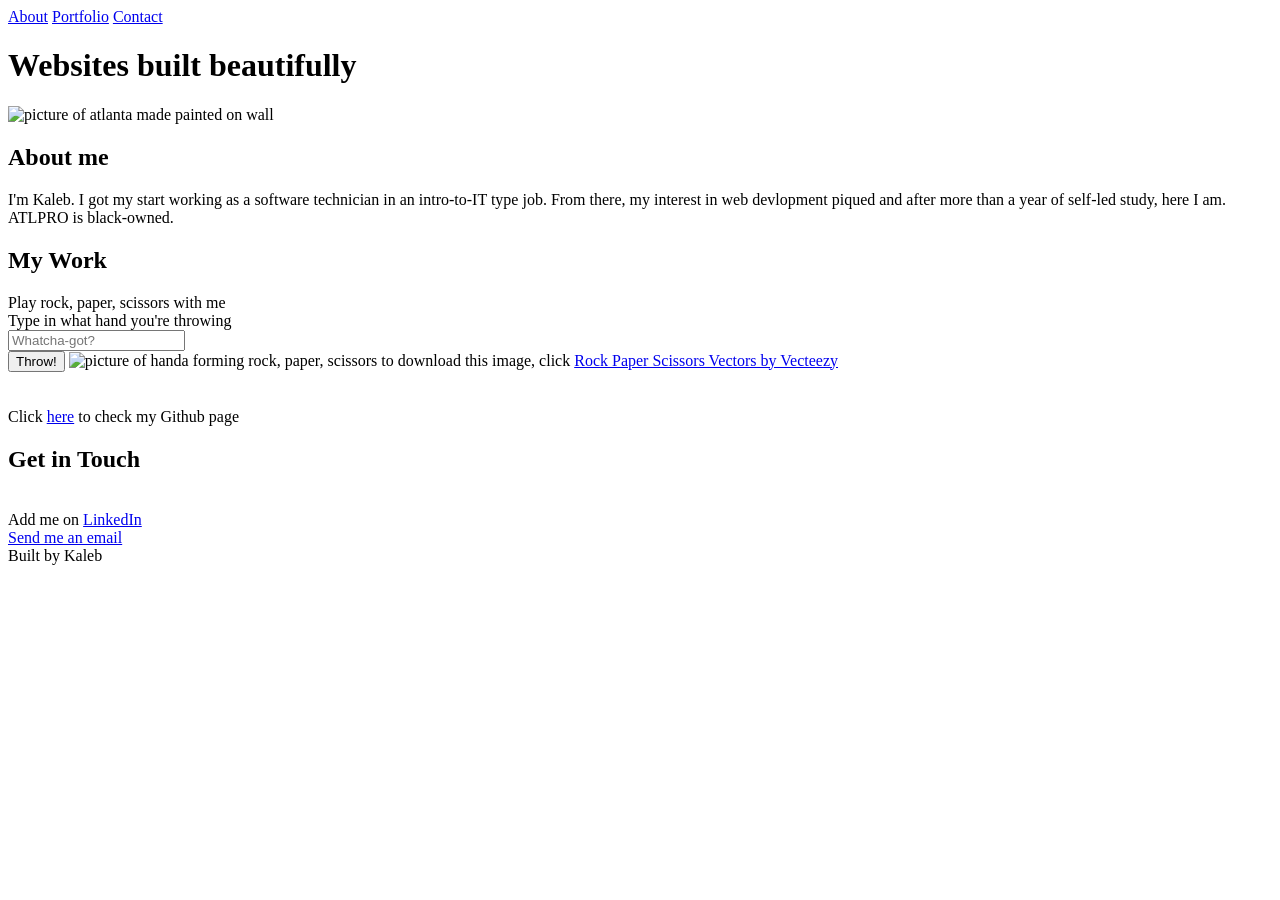
==== docs/index.html @ b35c036e "Add files via upload" ====
<!DOCTYPE html>
<html lang="en">
	<head>
  	<meta charset="utf-8">
  	<meta name="description" content="providing technology services and custom built websites">
  	<meta name="Atlanta technology professionials" content="one, two, three">
		<meta name="viewport" content="width=device-width, initial-scale=1">

		<title>ATLPRO.TECH</title>

		<!-- external CSS link -->
		<link rel="preconnect" href="https://fonts.googleapis.com">
<link rel="preconnect" href="https://fonts.gstatic.com" crossorigin>
<link href="https://fonts.googleapis.com/css2?family=Roboto:wght@100&display=swap" rel="stylesheet">
		<link rel="stylesheet" href="css/normalize.css">
		<link rel="stylesheet" href="css/style.css">
	</head>
	<body background='so-white.png'>
<header>
	<div class="top-nav">
		<a href="#about">About</a>
		<a href="#past-work">Portfolio</a>
		<a href="#contact-info">Contact</a>
	</div>
	<h1>Websites built beautifully</h1>
	<img id="atlanta-made" src="atlantamade.jpg" alt="picture of atlanta made painted on wall">
</header>
<section id='about'>
	<h2 class='titles'>About me</h2>
	I'm Kaleb. I got my start working as a software technician in an intro-to-IT type job. From there, my interest in web devlopment piqued and after more than a year of self-led study, here I am.<br> ATLPRO is black-owned.
</section>
<section id='past-work'>
	<h2 class='titles'>My Work</h2>
	<div id='examples'>
		Play rock, paper, scissors with me <br>
		Type in what hand you're throwing<br>
		<input id='userHand' type="text" placeholder='Whatcha-got?'><br>
		<button type="button" id='throw' name="button">Throw!</button>
		<img src="rps.png" id="hands" alt="picture of handa forming rock, paper, scissors">
		<span>to download this image, click <a href="https://www.vecteezy.com/free-vector/rock-paper-scissors">Rock Paper Scissors Vectors by Vecteezy</a></span>
		<h3 id='answerSpace'></h3>
	</div><br>
	<div id='linkGithub'> Click <a href='https://github.com/kalebp731'>here</a> to check my Github page</div>
</section>
<section id='contact-info'>
	<h2 class='titles' id='contactMe'> Get in Touch </h2><br>
<div id='linkedIn'> Add me on <a href='https://www.linkedin.com/in/kaleb-palmer-616334169/'>LinkedIn</a><br>
	<a id='email' href = "mailto: kaleb@atlpro.tech">Send me an email</a><br>
</section>
<footer>
	<span>Built by Kaleb</span>
</footer>
		<script type="text/javascript" src="js/main.js"></script>
	</body>
</html>
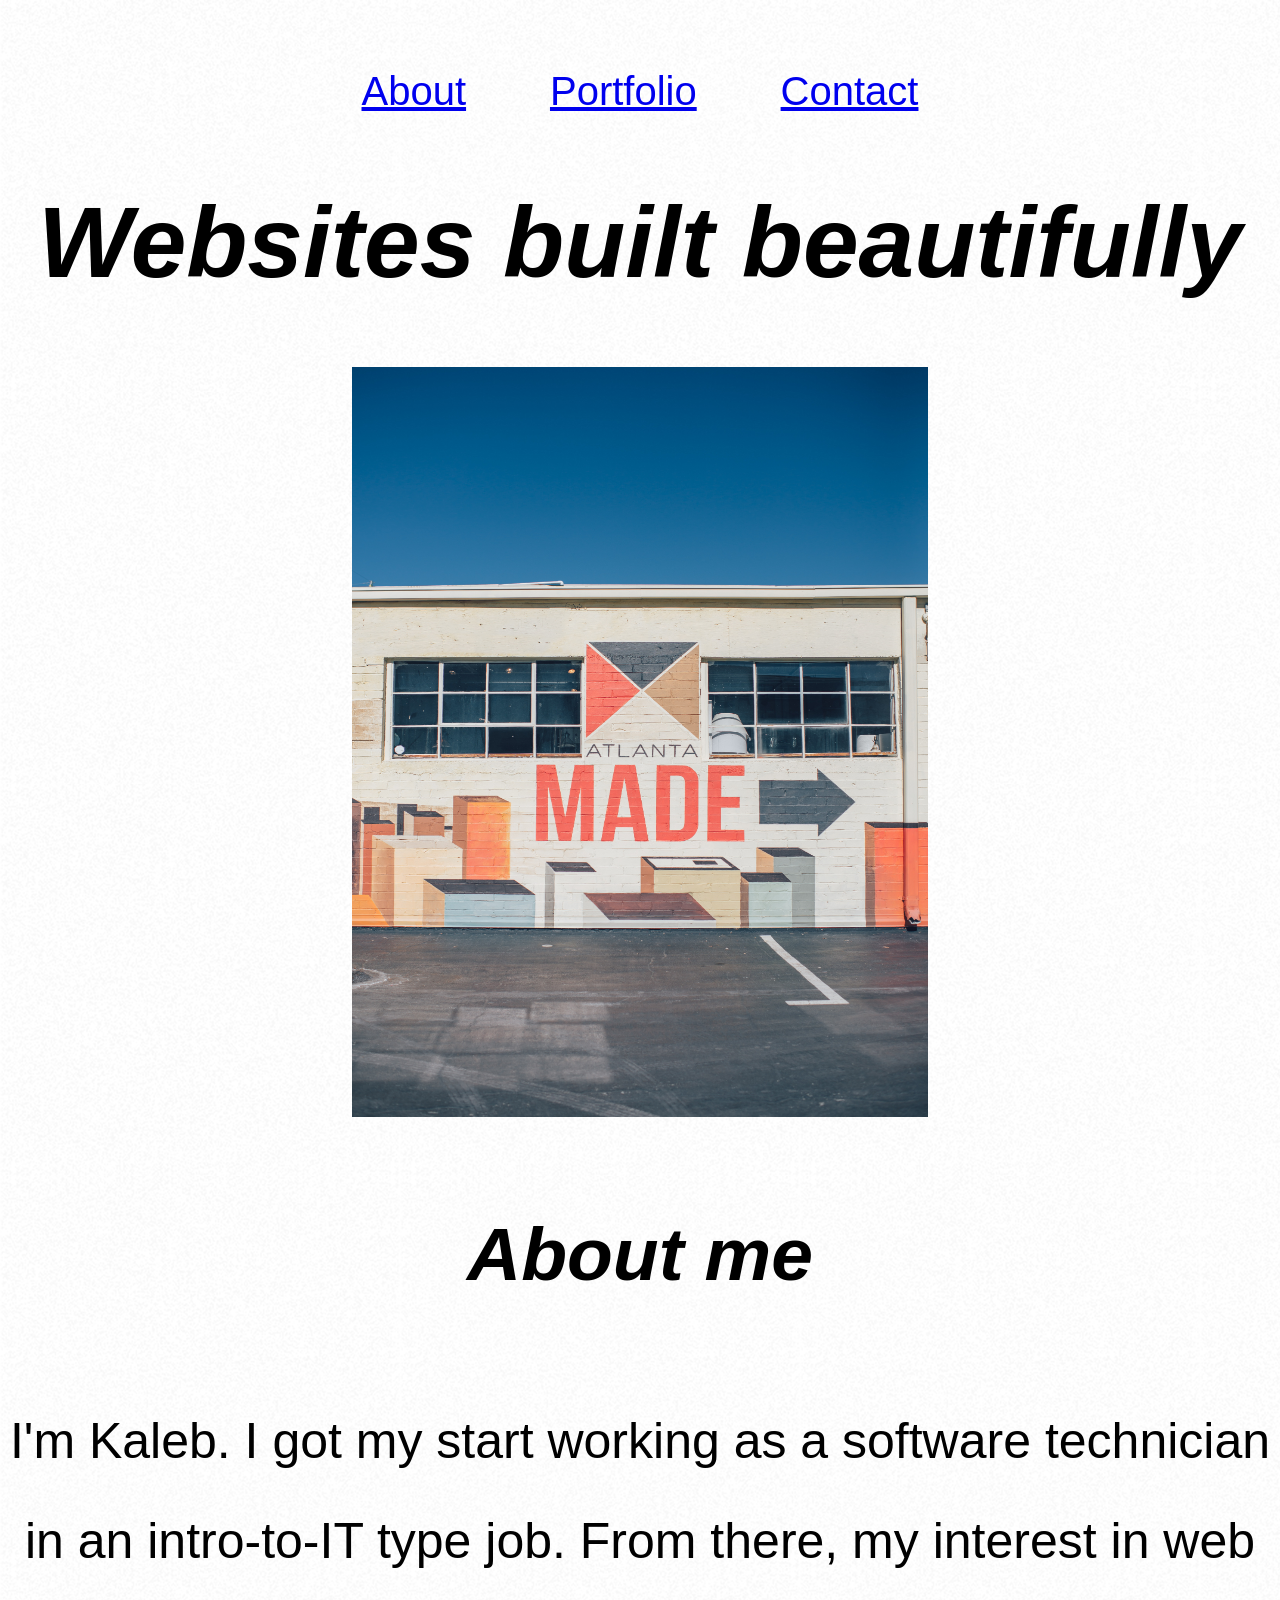
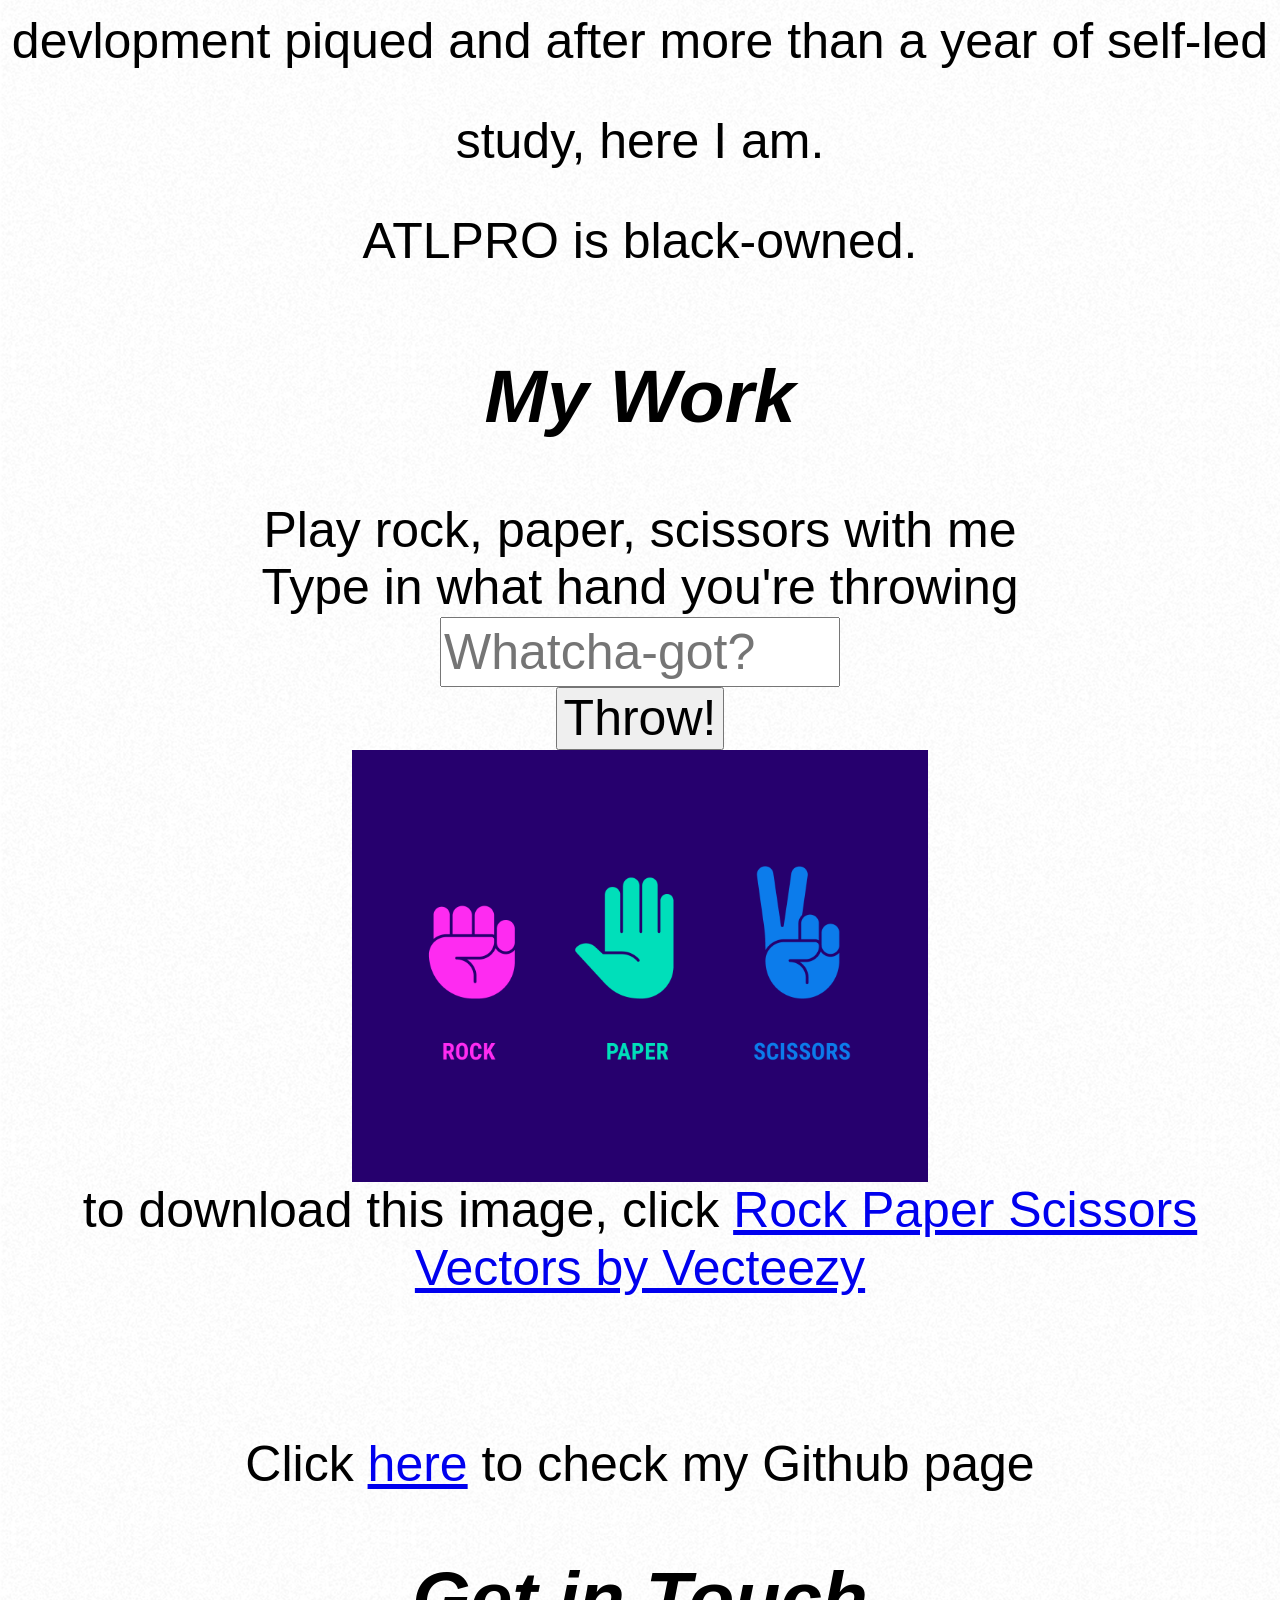
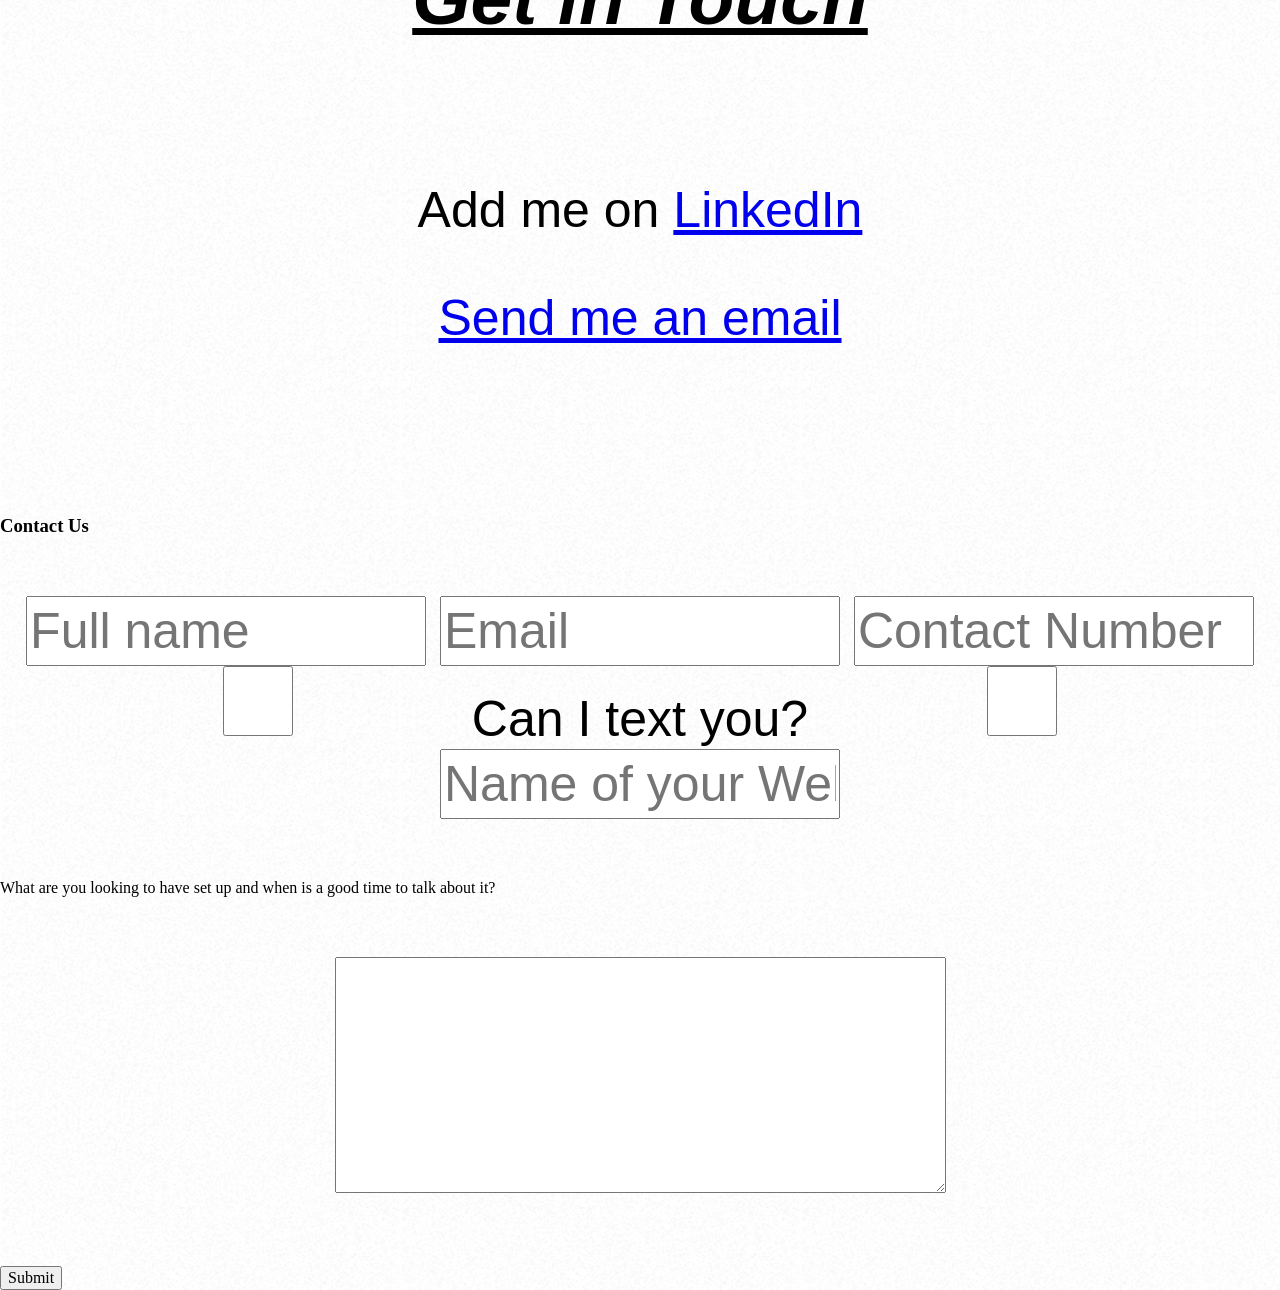
==== commit d81aeb2e: "adding contact form" ====
--- a/docs/index.html
+++ b/docs/index.html
@@ -47,8 +47,25 @@
 <div id='linkedIn'> Add me on <a href='https://www.linkedin.com/in/kaleb-palmer-616334169/'>LinkedIn</a><br>
 	<a id='email' href = "mailto: kaleb@atlpro.tech">Send me an email</a><br>
 </section>
+<form action="/">
+			 <h3>Contact Us</h3>
+			 <div class="info">
+				 <input class="fname" type="text" name="name" placeholder="Full name">
+				 <input type="text" name="name" placeholder="Email">
+				 <input type="text" name="name" placeholder="Contact Number">
+				 <input type="checkbox" name="name" value="YES">
+				 <label for="yes">Can I text you?</label>
+				 <input type="checkbox" name="name" value="NO">
+				 <input type="text" name="name" placeholder="Name of your Website">
+			 </div>
+			 <p>What are you looking to have set up and when is a good time to talk about it?</p>
+			 <div>
+				 <textarea rows="4"></textarea>
+			 </div>
+			 <button type="submit" href="/">Submit</button>
+		 </form>	
 <footer>
-	<span>Built by Kaleb</span>
+	
 </footer>
 		<script type="text/javascript" src="js/main.js"></script>
 	</body>
--- a/docs/css/style.css
+++ b/docs/css/style.css
@@ -0,0 +1,99 @@
+/* Box Model Hack */
+* {
+  box-sizing: border-box;
+}
+
+/* Clear fix hack */
+.clearfix:after {
+     content: ".";
+     display: block;
+     clear: both;
+     visibility: hidden;
+     line-height: 0;
+     height: 0;
+}
+
+.clear {
+	clear: both;
+}
+
+/******************************************
+/* BASE STYLES
+/*******************************************/
+
+body {
+background-image: image('so-white.png');
+}
+
+
+/******************************************
+/* LAYOUT
+/*******************************************/
+.top-nav{
+  display: block;
+  margin-left: auto;
+  margin-right: auto;
+}
+.top-nav > a {
+  margin:0 35px;
+  font-size: 40px;
+}
+h1{
+  font-family: 'Roboto', sans-serif;
+  font-size: 100px;
+  font-style: italic;
+  text-align: center;
+}
+#atlanta-made {
+  display: block;
+  margin-left: auto;
+  margin-right: auto;
+  width: 45%;
+  height: 750px;
+}
+.titles{
+  font-family: 'Roboto', sans-serif;
+  font-size: 75px;
+  font-style: italic;
+  text-align: center;
+}
+#about{
+  margin: 60px 0;
+  font-family: 'Roboto', sans-serif;
+  font-size: 50px;
+  text-align:center;
+  line-height: 2;
+}
+div{
+  margin: 60px 0;
+  font-family: 'Roboto', sans-serif;
+  font-size: 50px;
+  text-align:center;
+}
+#hands{
+  display: block;
+  margin-left: auto;
+  margin-right: auto;
+  width: 45%;
+  height: inherit;
+}
+input{
+  height: 70px;
+  width: 400px;
+}
+#contactMe{
+  text-decoration: underline;
+}
+#LinkedIn{
+  display: block;
+  margin-top:50px;
+  margin-bottom:50px;
+}
+#email{
+  display: block;
+  margin-top:50px;
+  margin-bottom:50px;
+}
+/******************************************
+/* ADDITIONAL STYLES
+/*******************************************/
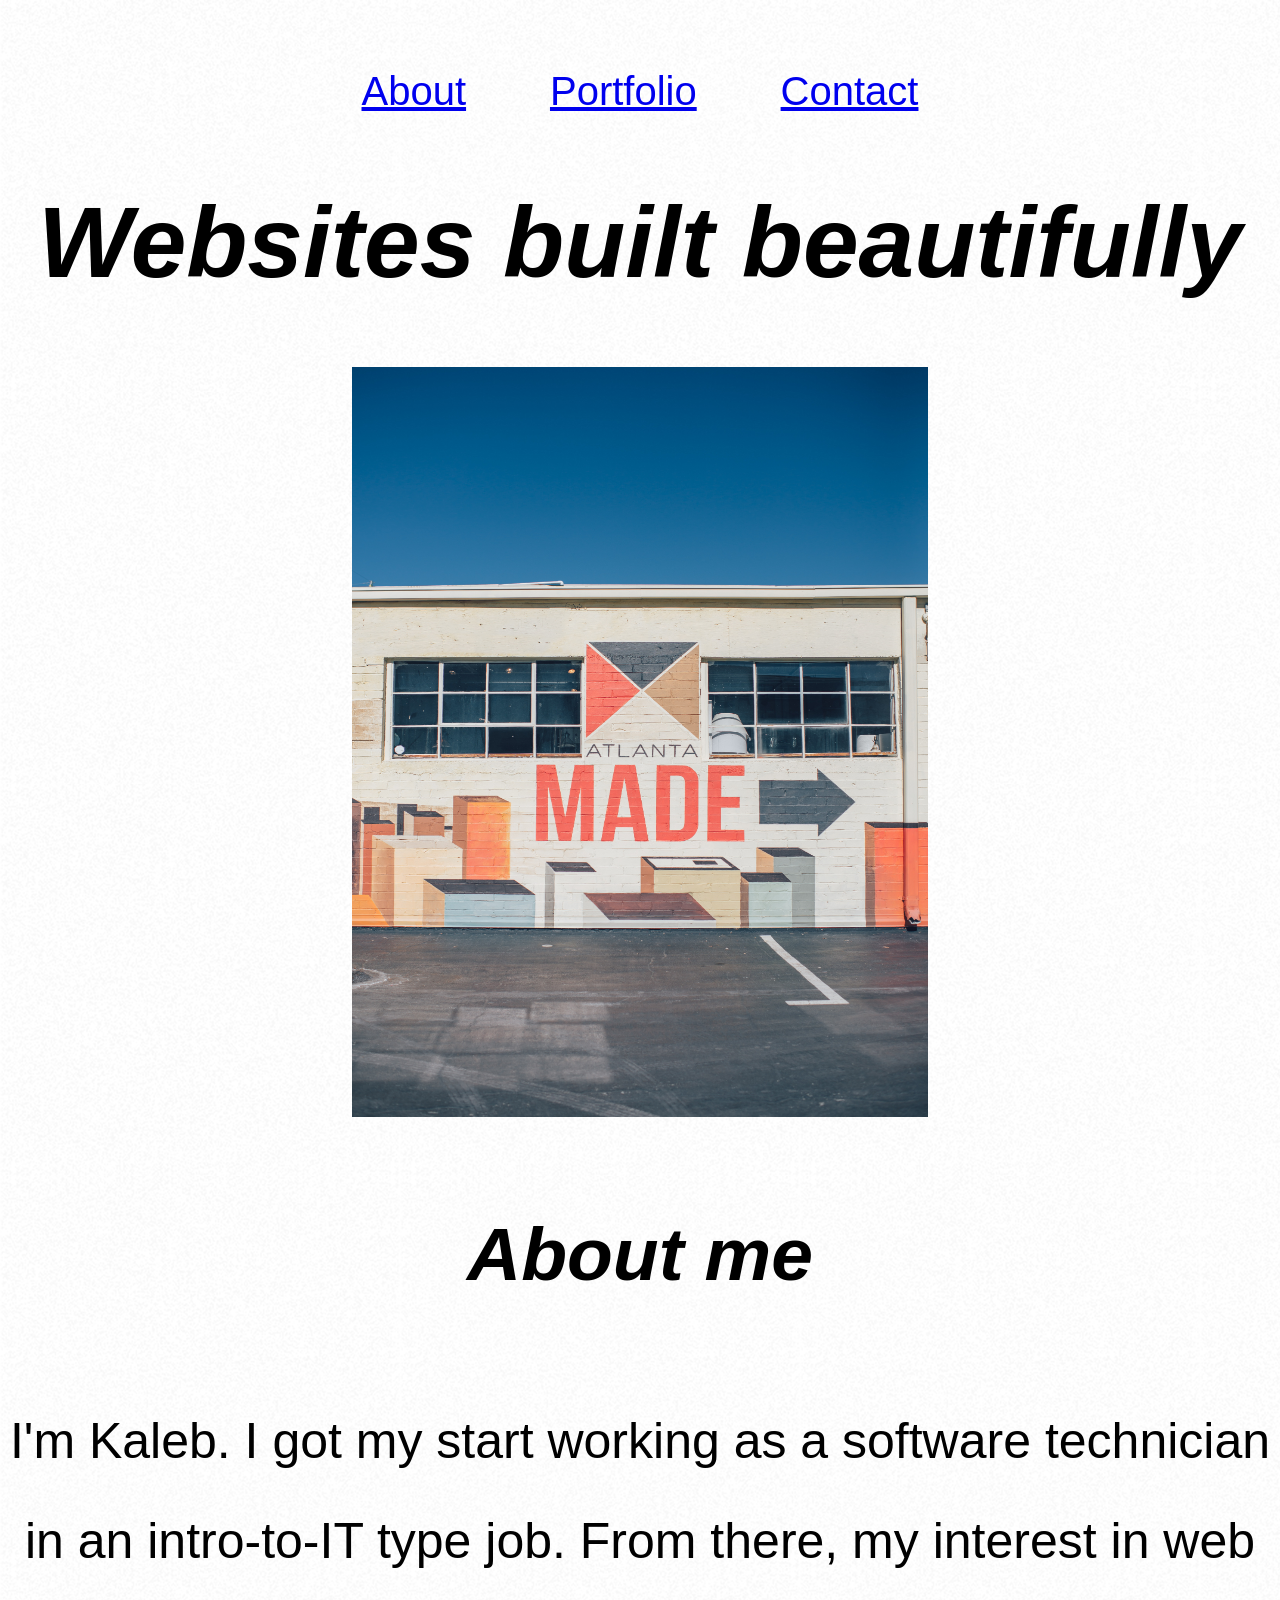
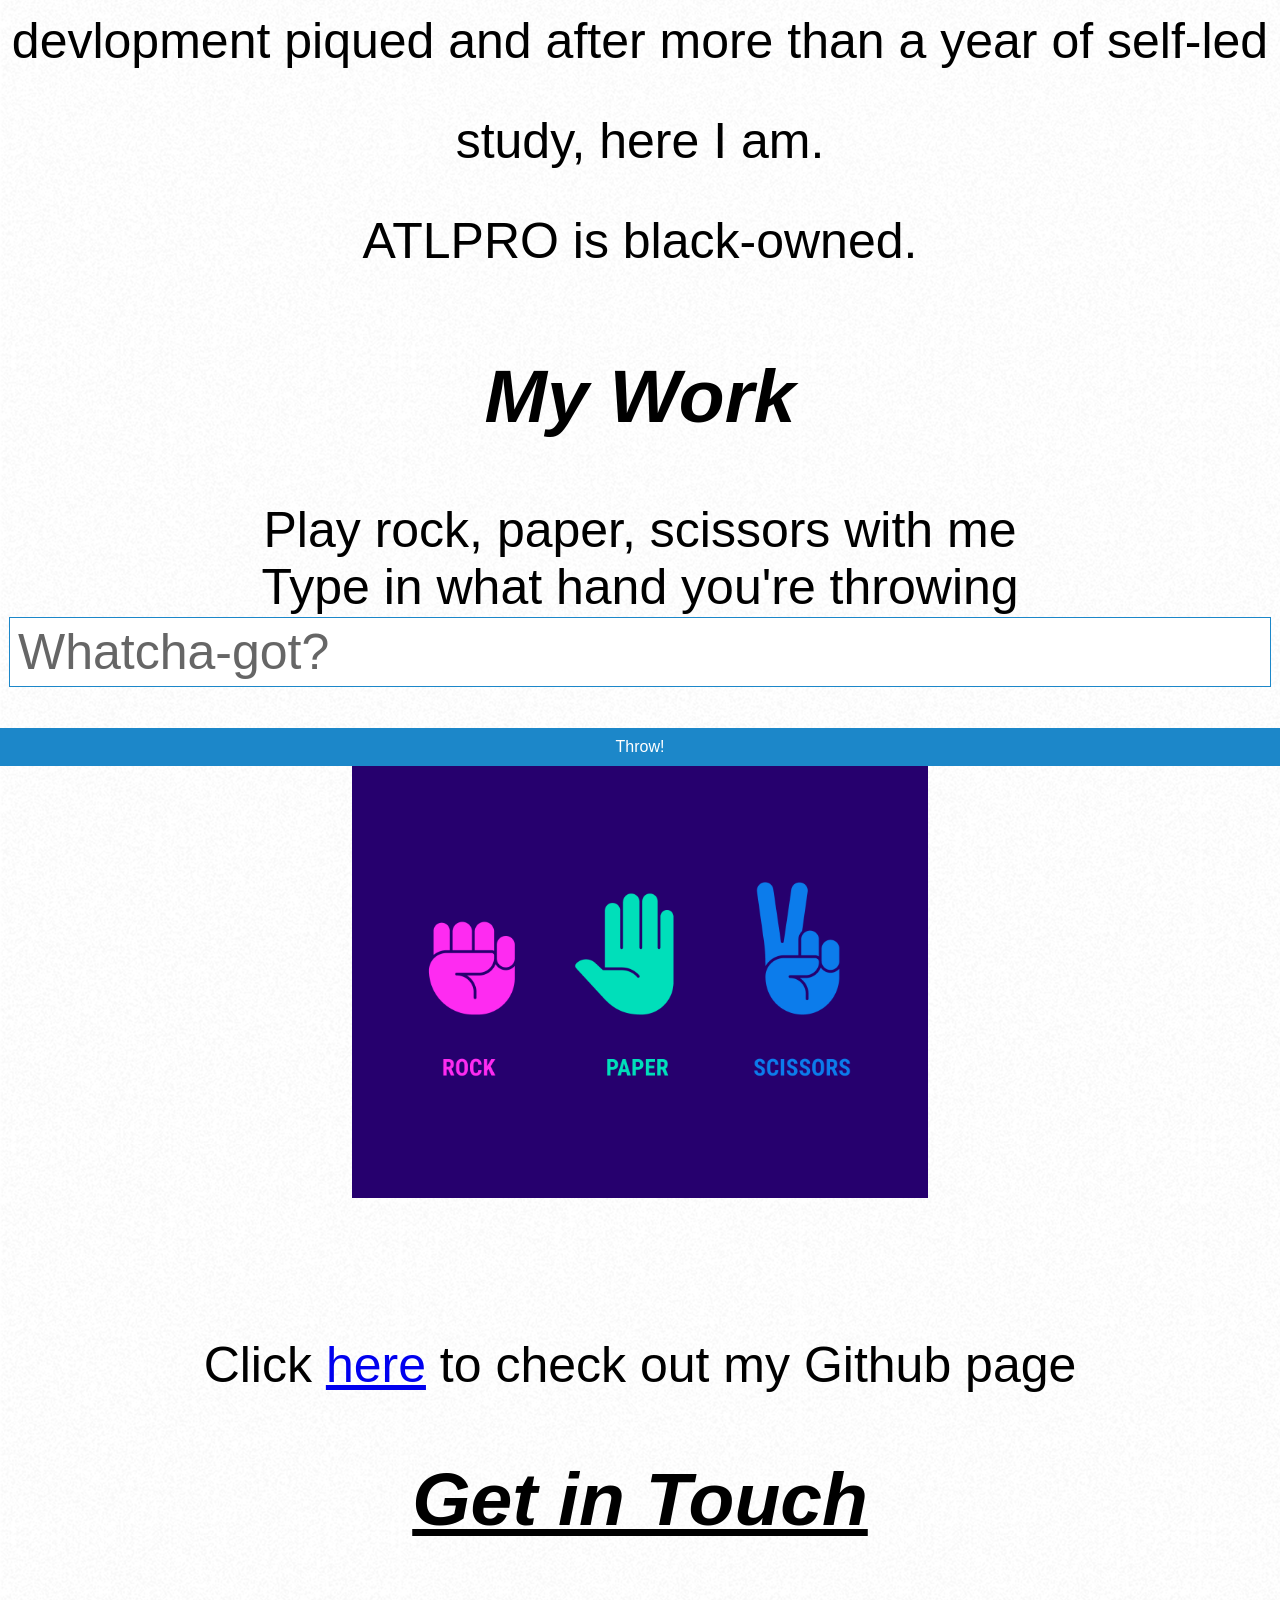
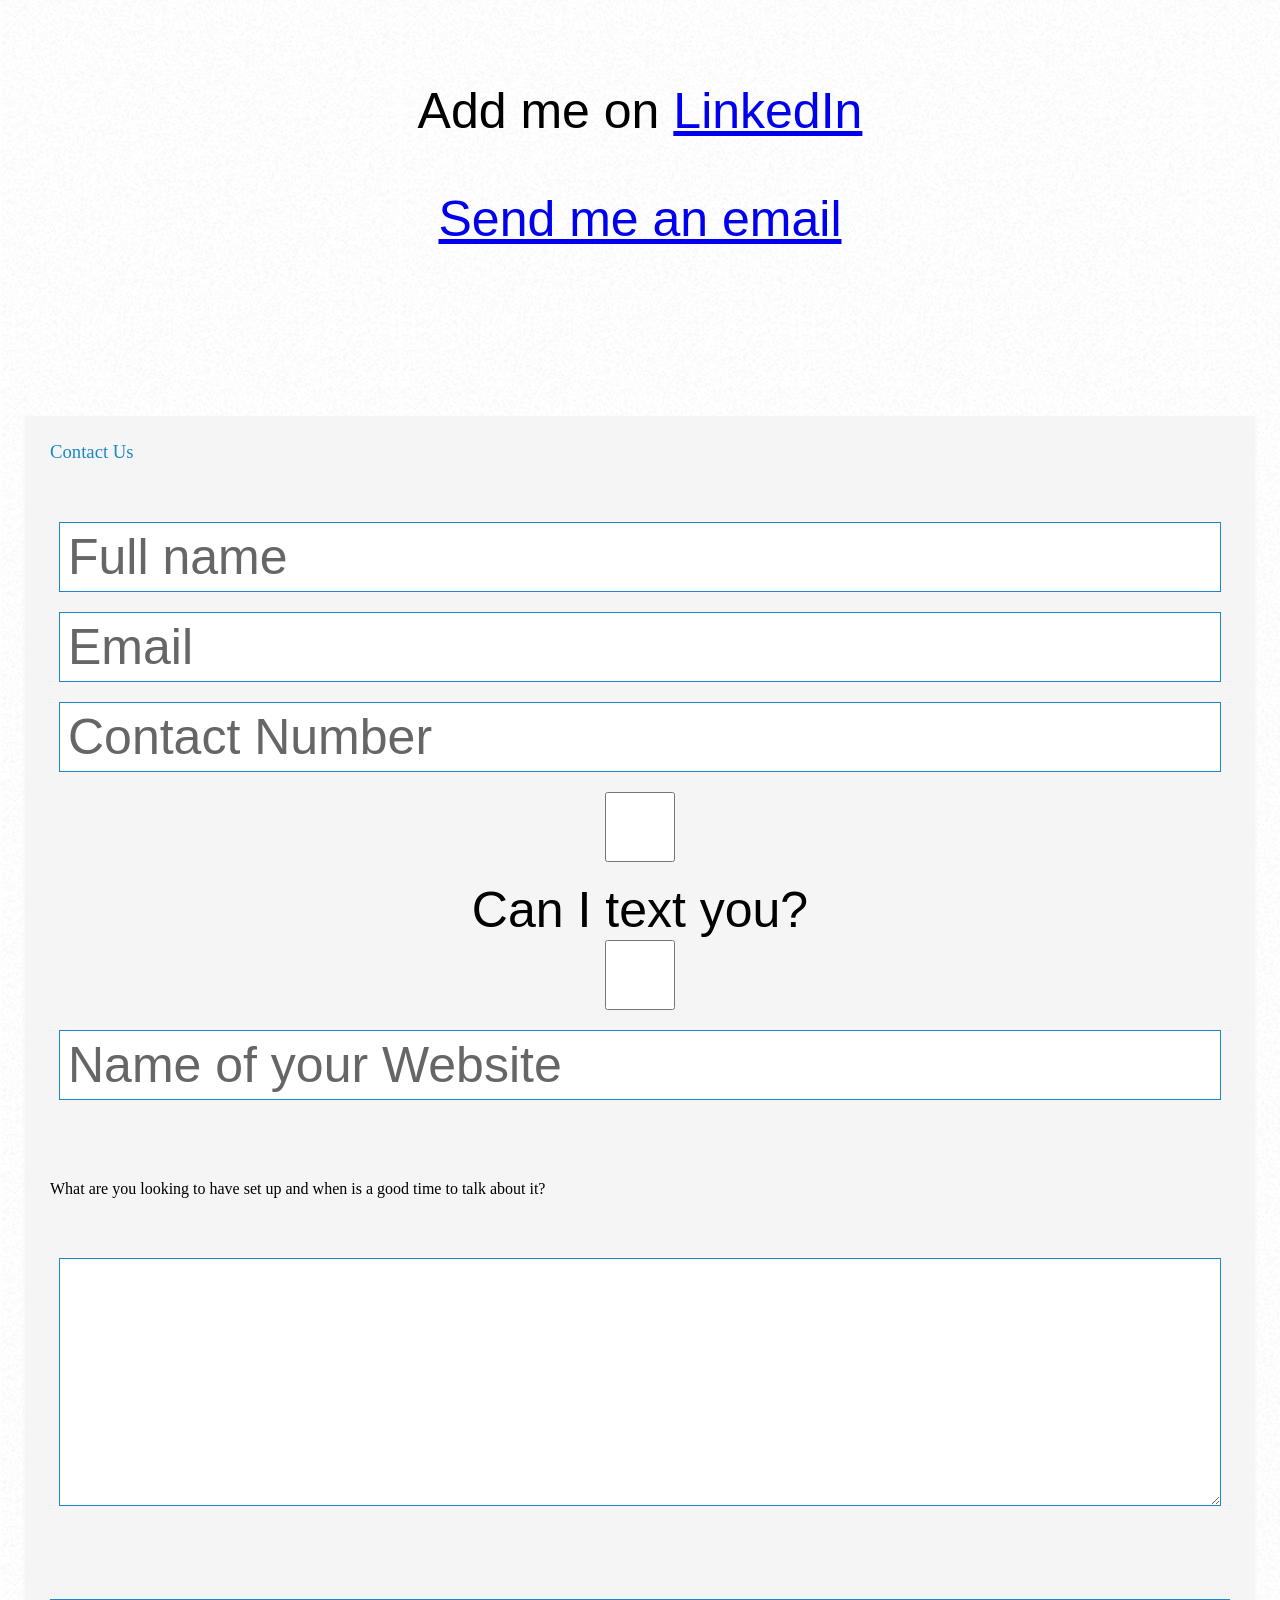
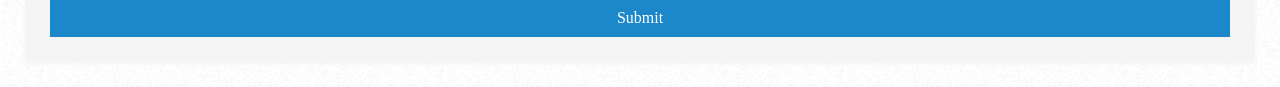
==== commit 6146998e: "Update index.html" ====
--- a/docs/index.html
+++ b/docs/index.html
@@ -37,10 +37,9 @@
 		<input id='userHand' type="text" placeholder='Whatcha-got?'><br>
 		<button type="button" id='throw' name="button">Throw!</button>
 		<img src="rps.png" id="hands" alt="picture of handa forming rock, paper, scissors">
-		<span>to download this image, click <a href="https://www.vecteezy.com/free-vector/rock-paper-scissors">Rock Paper Scissors Vectors by Vecteezy</a></span>
 		<h3 id='answerSpace'></h3>
 	</div><br>
-	<div id='linkGithub'> Click <a href='https://github.com/kalebp731'>here</a> to check my Github page</div>
+	<div id='linkGithub'> Click <a href='https://github.com/kalebp731'>here</a> to check out my Github page</div>
 </section>
 <section id='contact-info'>
 	<h2 class='titles' id='contactMe'> Get in Touch </h2><br>
@@ -62,7 +61,7 @@
 			 <div>
 				 <textarea rows="4"></textarea>
 			 </div>
-			 <button type="submit" href="/">Submit</button>
+			 <button type="submit" id="submitButton" href="/">Submit</button>
 		 </form>	
 <footer>
 	
--- a/docs/css/style.css
+++ b/docs/css/style.css
@@ -94,6 +94,54 @@
   margin-top:50px;
   margin-bottom:50px;
 }
+h3 {
+      margin: 0 0 20px;
+      font-weight: 400;
+      color: #1c87c9;
+      }
+      p {
+      margin: 0 0 5px;
+      }
+      .main-block {
+      display: flex;
+      flex-direction: column;
+      justify-content: center;
+      align-items: center;
+      min-height: 100vh;
+      background: #1c87c9;
+      }
+      form {
+      padding: 25px;
+      margin: 25px;
+      box-shadow: 0 2px 5px #f5f5f5;
+      background: #f5f5f5;
+      }
+      input, textarea {
+      width: calc(100% - 18px);
+      padding: 8px;
+      margin-bottom: 20px;
+      border: 1px solid #1c87c9;
+      outline: none;
+      }
+      input::placeholder {
+      color: #666;
+      }
+      button {
+      width: 100%;
+      padding: 10px;
+      border: none;
+      background: #1c87c9;
+      font-size: 16px;
+      font-weight: 400;
+      color: #fff;
+      }
+      button:hover {
+      background: #2371a0;
+      }
+      @media (min-width: 568px) {
+      .main-block {
+      flex-direction: row;
+      }
 /******************************************
 /* ADDITIONAL STYLES
 /*******************************************/
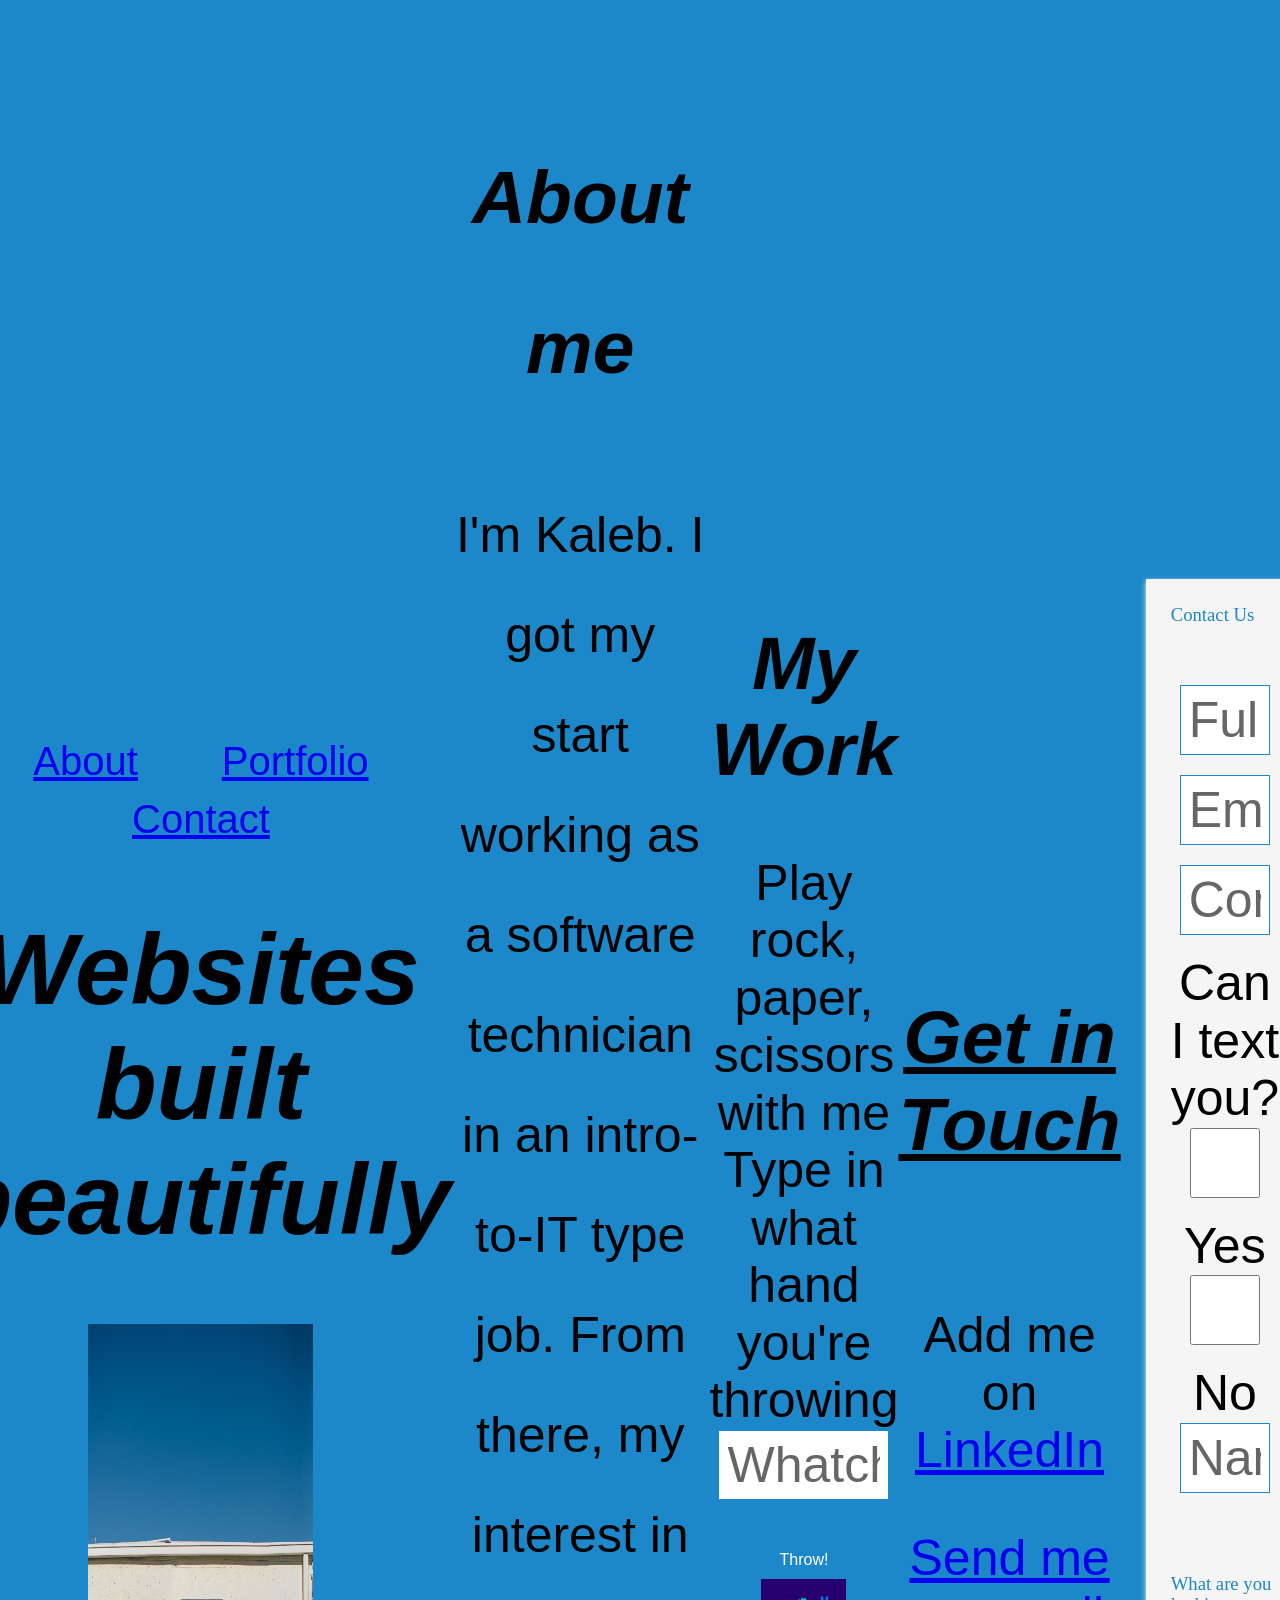
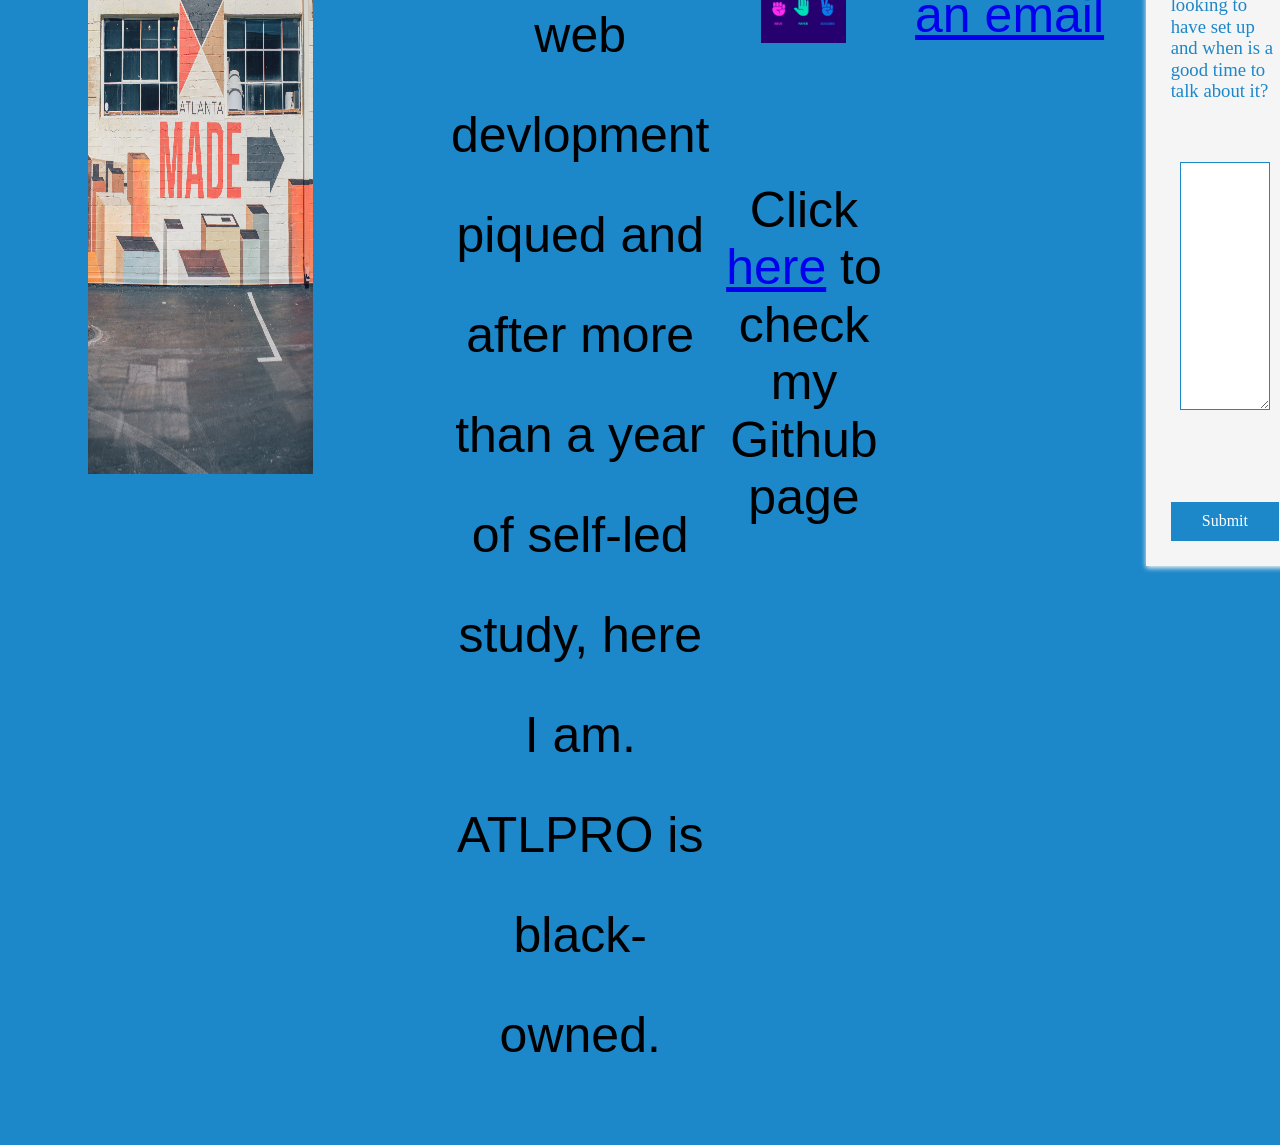
==== commit dbb8d727: "Update index.html" ====
--- a/docs/index.html
+++ b/docs/index.html
@@ -15,7 +15,7 @@
 		<link rel="stylesheet" href="css/normalize.css">
 		<link rel="stylesheet" href="css/style.css">
 	</head>
-	<body background='so-white.png'>
+	<body class='main-block' background='so-white.png'>
 <header>
 	<div class="top-nav">
 		<a href="#about">About</a>
@@ -34,12 +34,13 @@
 	<div id='examples'>
 		Play rock, paper, scissors with me <br>
 		Type in what hand you're throwing<br>
-		<input id='userHand' type="text" placeholder='Whatcha-got?'><br>
+		<input id='userHand' type="text" placeholder='Whatcha got?'><br>
 		<button type="button" id='throw' name="button">Throw!</button>
-		<img src="rps.png" id="hands" alt="picture of handa forming rock, paper, scissors">
+		<img src="rps.png" id="hands" alt="picture of hands forming rock, paper, scissors">
+		
 		<h3 id='answerSpace'></h3>
 	</div><br>
-	<div id='linkGithub'> Click <a href='https://github.com/kalebp731'>here</a> to check out my Github page</div>
+	<div id='linkGithub'> Click <a href='https://github.com/kalebp731'>here</a> to check my Github page</div>
 </section>
 <section id='contact-info'>
 	<h2 class='titles' id='contactMe'> Get in Touch </h2><br>
@@ -52,20 +53,20 @@
 				 <input class="fname" type="text" name="name" placeholder="Full name">
 				 <input type="text" name="name" placeholder="Email">
 				 <input type="text" name="name" placeholder="Contact Number">
-				 <input type="checkbox" name="name" value="YES">
-				 <label for="yes">Can I text you?</label>
-				 <input type="checkbox" name="name" value="NO">
+				 <label for="yes" >Can I text you?</label>
+				 <input type="checkbox" name="name" value="YES">Yes
+				 <input type="checkbox" name="name"  value="NO">No
 				 <input type="text" name="name" placeholder="Name of your Website">
 			 </div>
-			 <p>What are you looking to have set up and when is a good time to talk about it?</p>
+			 <h3 id='describe'>What are you looking to have set up and when is a good time to talk about it?</h3>
 			 <div>
 				 <textarea rows="4"></textarea>
 			 </div>
-			 <button type="submit" id="submitButton" href="/">Submit</button>
-		 </form>	
+			 <button id='submitButton' type="submit" href="/">Submit</button>
+		 </form>
 <footer>
-	
 </footer>
 		<script type="text/javascript" src="js/main.js"></script>
+
 	</body>
 </html>
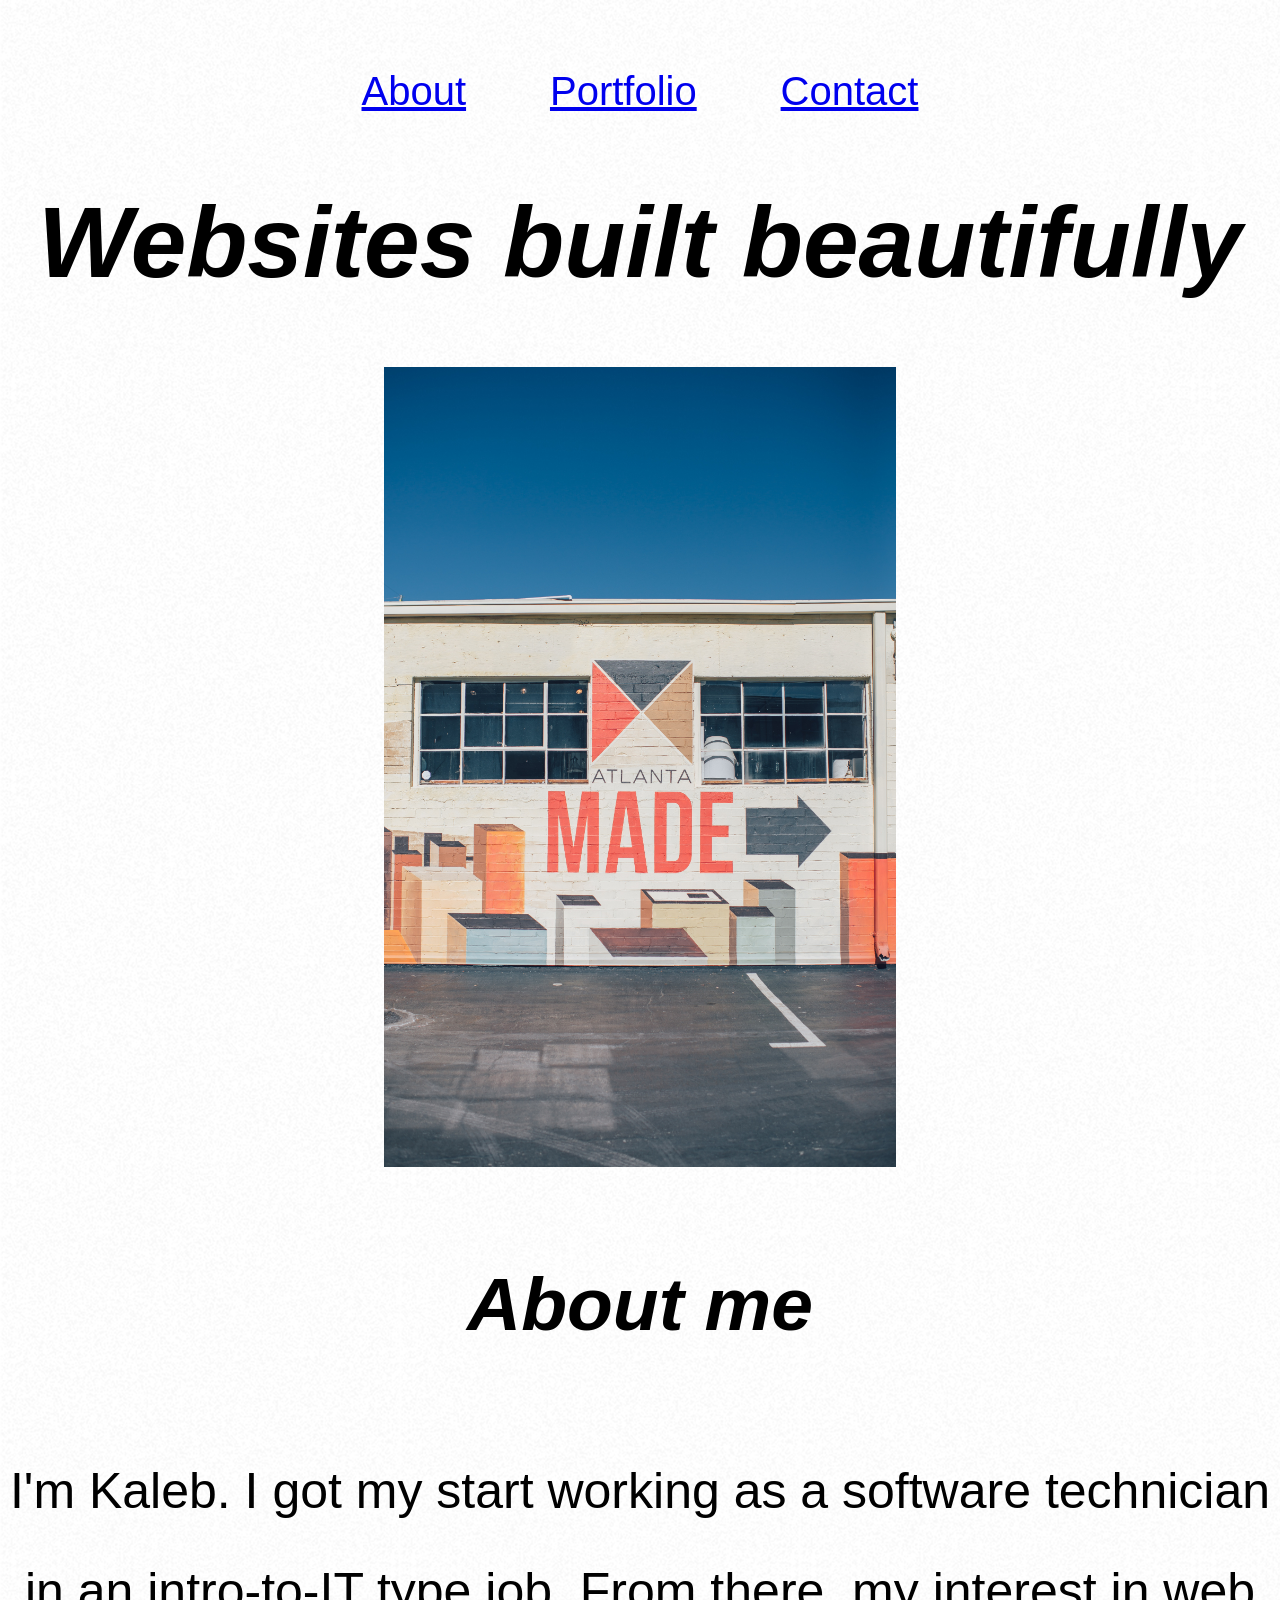
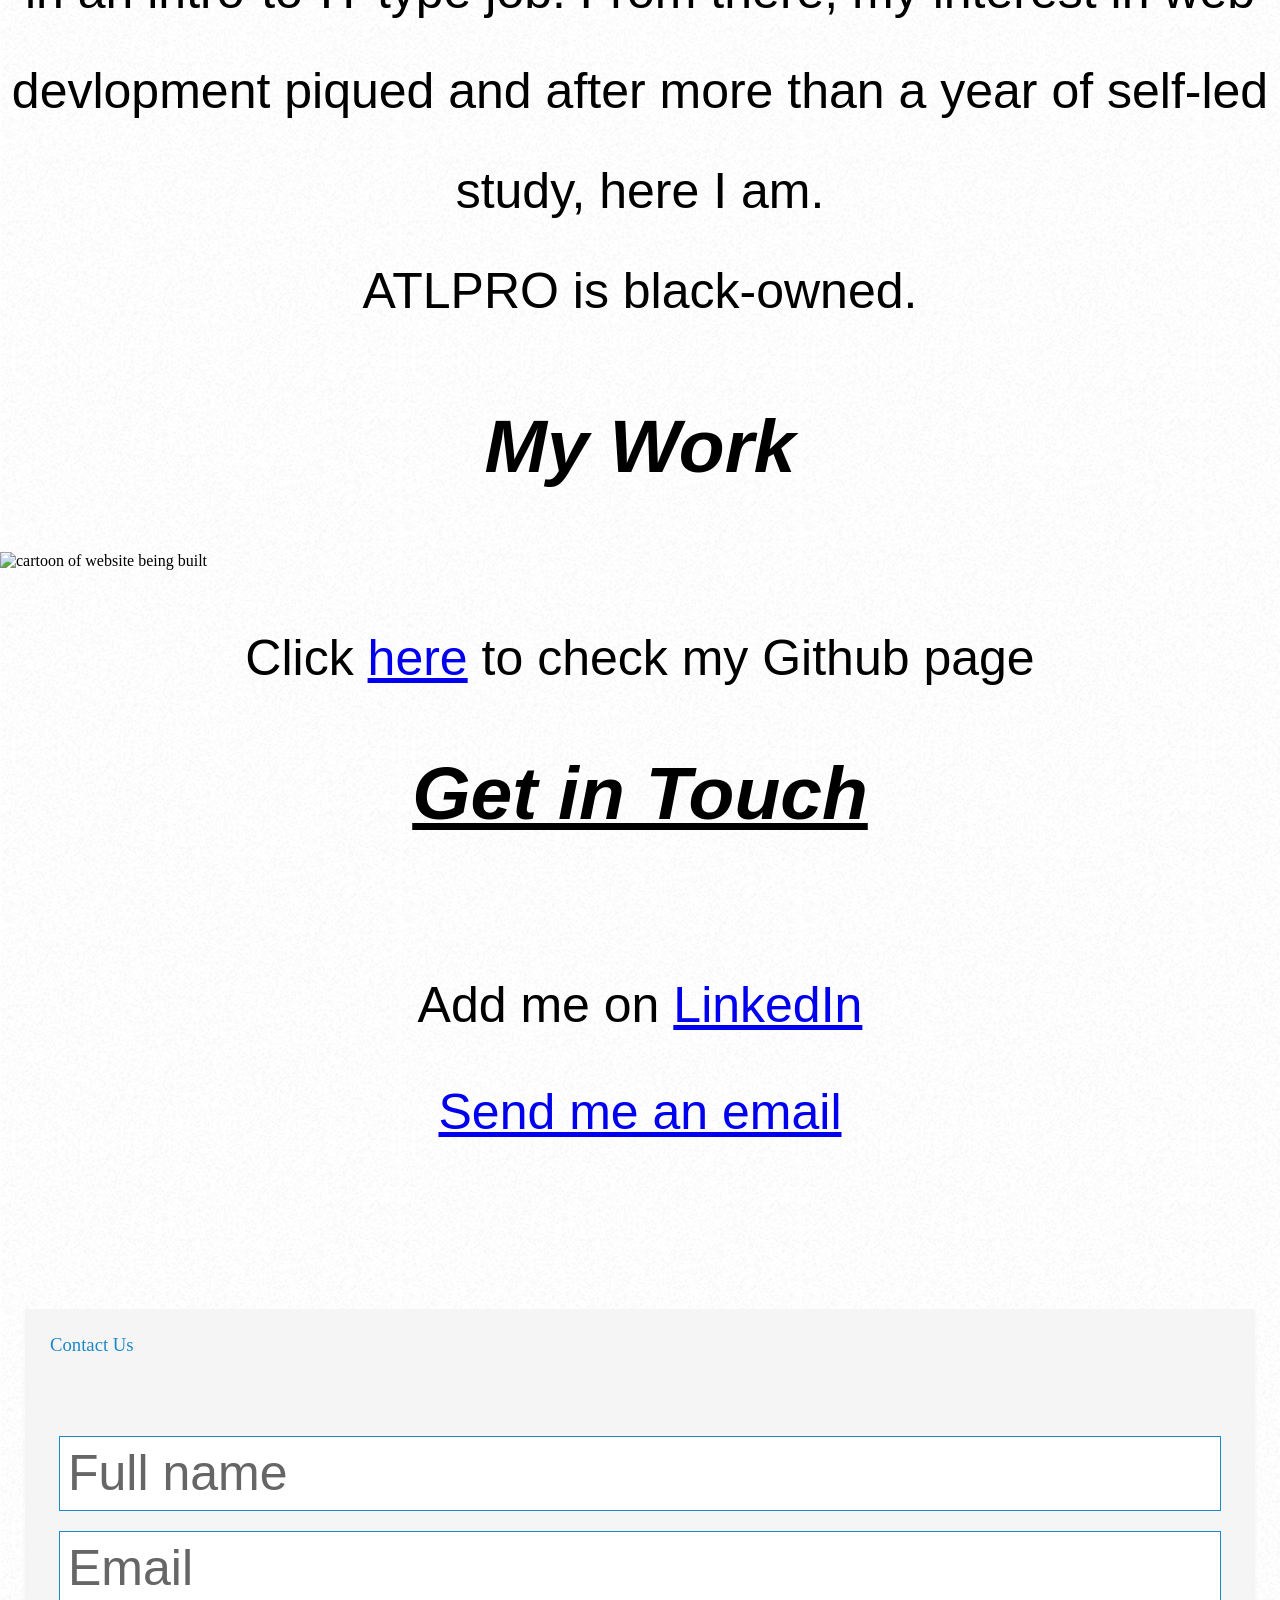
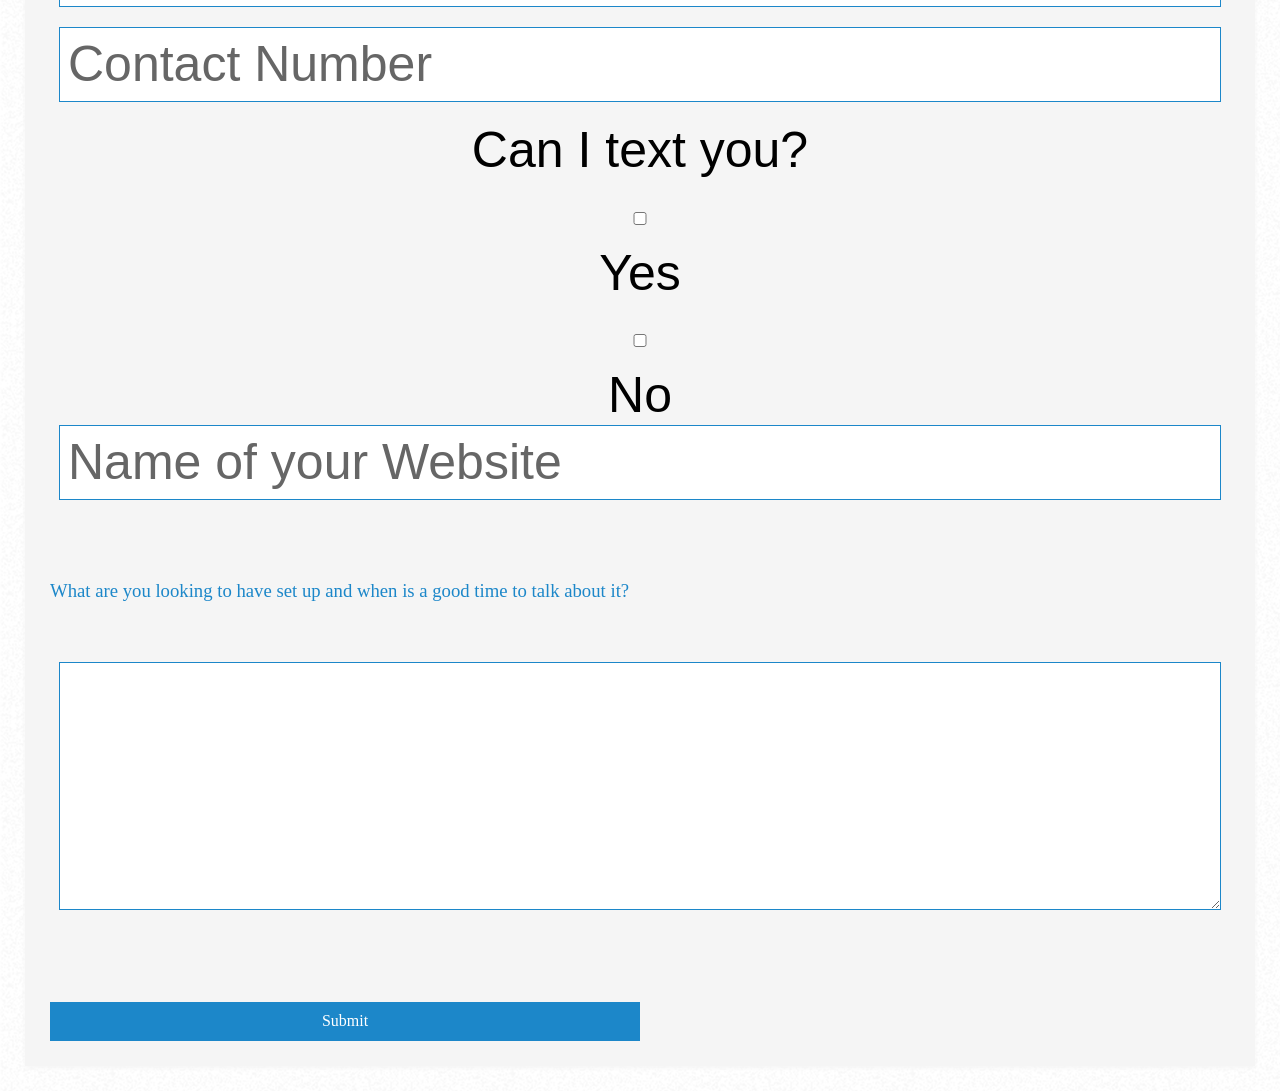
==== commit 36275022: "Update index.html adding work image" ====
--- a/docs/index.html
+++ b/docs/index.html
@@ -31,14 +31,7 @@
 </section>
 <section id='past-work'>
 	<h2 class='titles'>My Work</h2>
-	<div id='examples'>
-		Play rock, paper, scissors with me <br>
-		Type in what hand you're throwing<br>
-		<input id='userHand' type="text" placeholder='Whatcha got?'><br>
-		<button type="button" id='throw' name="button">Throw!</button>
-		<img src="rps.png" id="hands" alt="picture of hands forming rock, paper, scissors">
-		
-		<h3 id='answerSpace'></h3>
+	<img class='images'id='construction' src="website-construction.png" alt="cartoon of website being built">
 	</div><br>
 	<div id='linkGithub'> Click <a href='https://github.com/kalebp731'>here</a> to check my Github page</div>
 </section>
@@ -52,10 +45,10 @@
 			 <div class="info">
 				 <input class="fname" type="text" name="name" placeholder="Full name">
 				 <input type="text" name="name" placeholder="Email">
-				 <input type="text" name="name" placeholder="Contact Number">
-				 <label for="yes" >Can I text you?</label>
-				 <input type="checkbox" name="name" value="YES">Yes
-				 <input type="checkbox" name="name"  value="NO">No
+				 <input type="text" name="name" placeholder="Contact Number"><br>
+				 <label class='box' for="yes" >Can I text you?</label><br>
+				<input class='box' type="checkbox" name="name" value="YES">Yes
+				 <input class='box' type="checkbox" name="name"  value="NO">No
 				 <input type="text" name="name" placeholder="Name of your Website">
 			 </div>
 			 <h3 id='describe'>What are you looking to have set up and when is a good time to talk about it?</h3>
@@ -70,3 +63,9 @@
 
 	</body>
 </html>
+<footer>
+</footer>
+		<script type="text/javascript" src="js/main.js"></script>
+
+	</body>
+</html>
--- a/docs/css/style.css
+++ b/docs/css/style.css
@@ -48,8 +48,8 @@
   display: block;
   margin-left: auto;
   margin-right: auto;
-  width: 45%;
-  height: 750px;
+  width: 40%;
+  height: 800px;
 }
 .titles{
   font-family: 'Roboto', sans-serif;
@@ -77,7 +77,7 @@
   width: 45%;
   height: inherit;
 }
-input{
+#userHand{
   height: 70px;
   width: 400px;
 }
@@ -102,19 +102,15 @@
       p {
       margin: 0 0 5px;
       }
-      .main-block {
-      display: flex;
-      flex-direction: column;
-      justify-content: center;
-      align-items: center;
-      min-height: 100vh;
-      background: #1c87c9;
-      }
+
       form {
       padding: 25px;
       margin: 25px;
       box-shadow: 0 2px 5px #f5f5f5;
       background: #f5f5f5;
+      }
+      .info{
+        float: left;
       }
       input, textarea {
       width: calc(100% - 18px);
@@ -126,8 +122,8 @@
       input::placeholder {
       color: #666;
       }
-      button {
-      width: 100%;
+      #submitButton {
+      width: 50%;
       padding: 10px;
       border: none;
       background: #1c87c9;
@@ -138,10 +134,15 @@
       button:hover {
       background: #2371a0;
       }
-      @media (min-width: 568px) {
+       @media (min-width: 30em) {
       .main-block {
       flex-direction: row;
       }
+      input, h1 {
+        flex-wrap: nowrap;
+      }
+    }
+
 /******************************************
 /* ADDITIONAL STYLES
 /*******************************************/
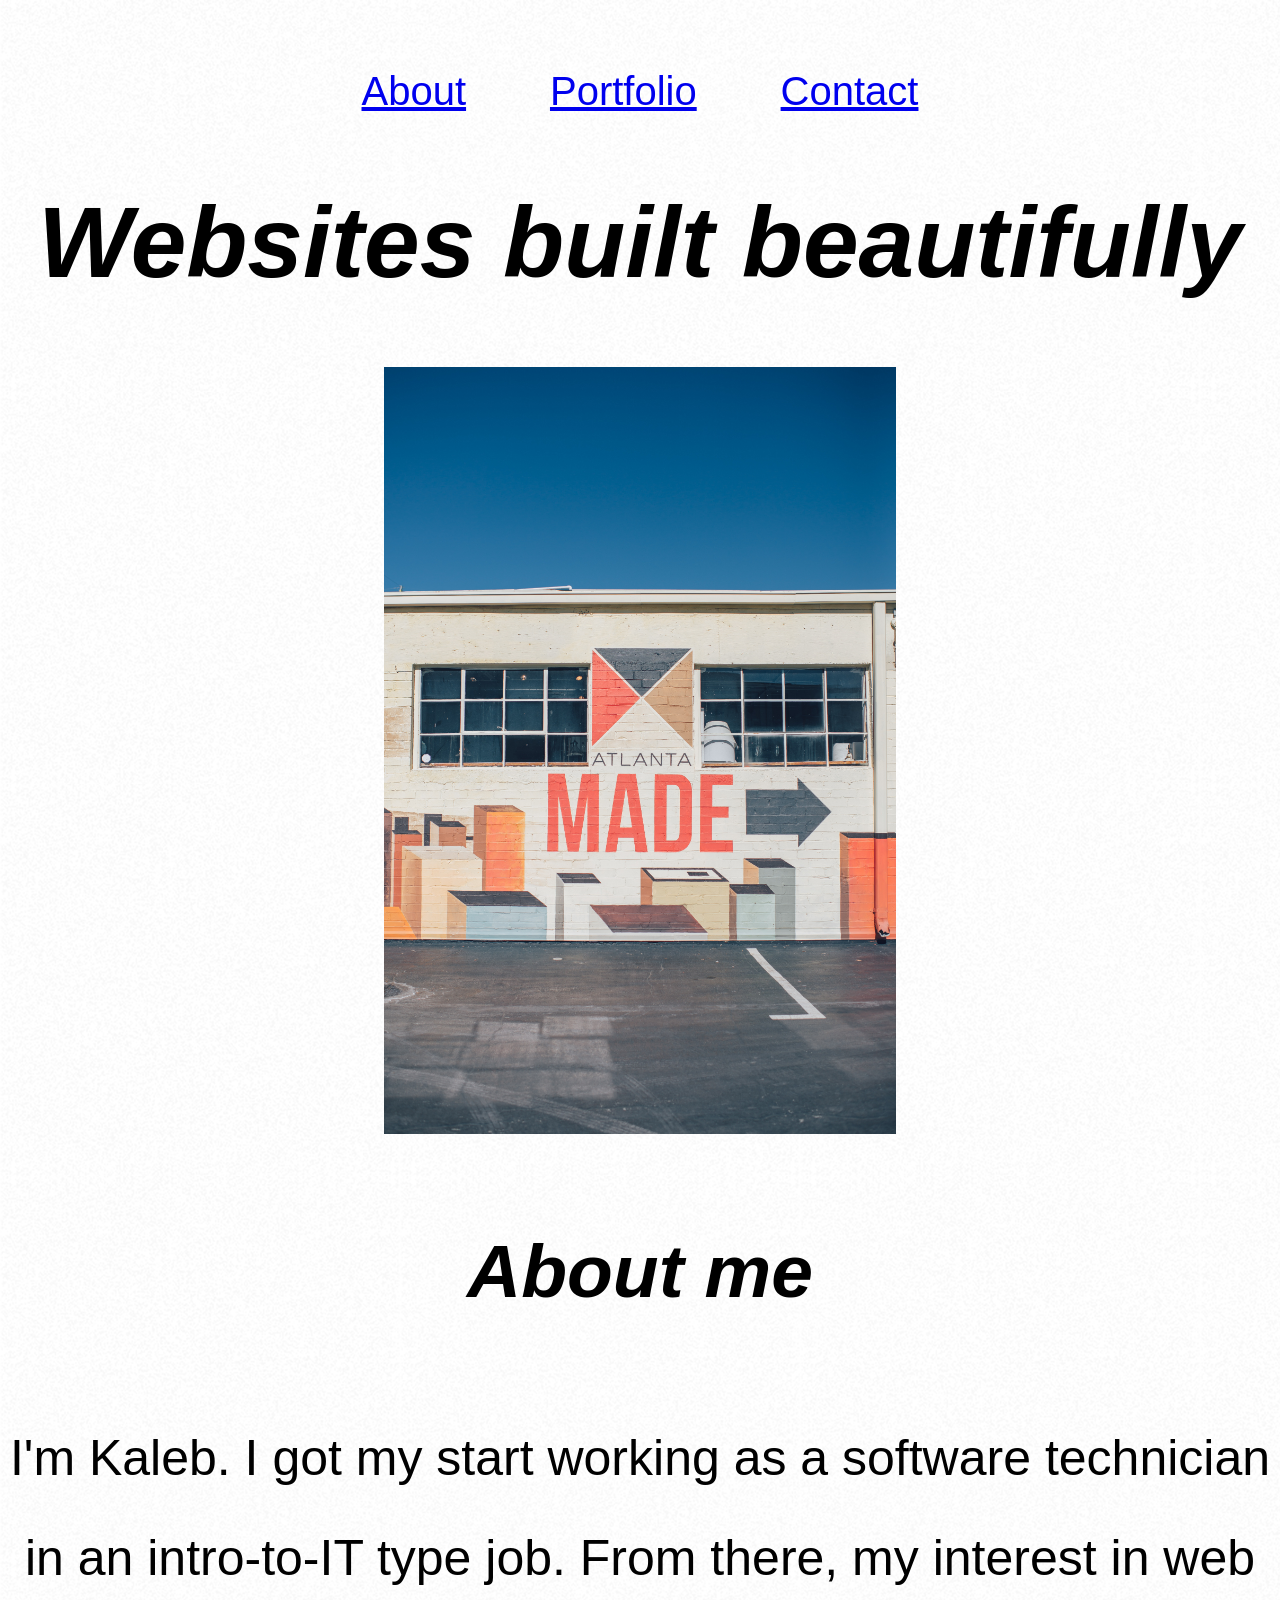
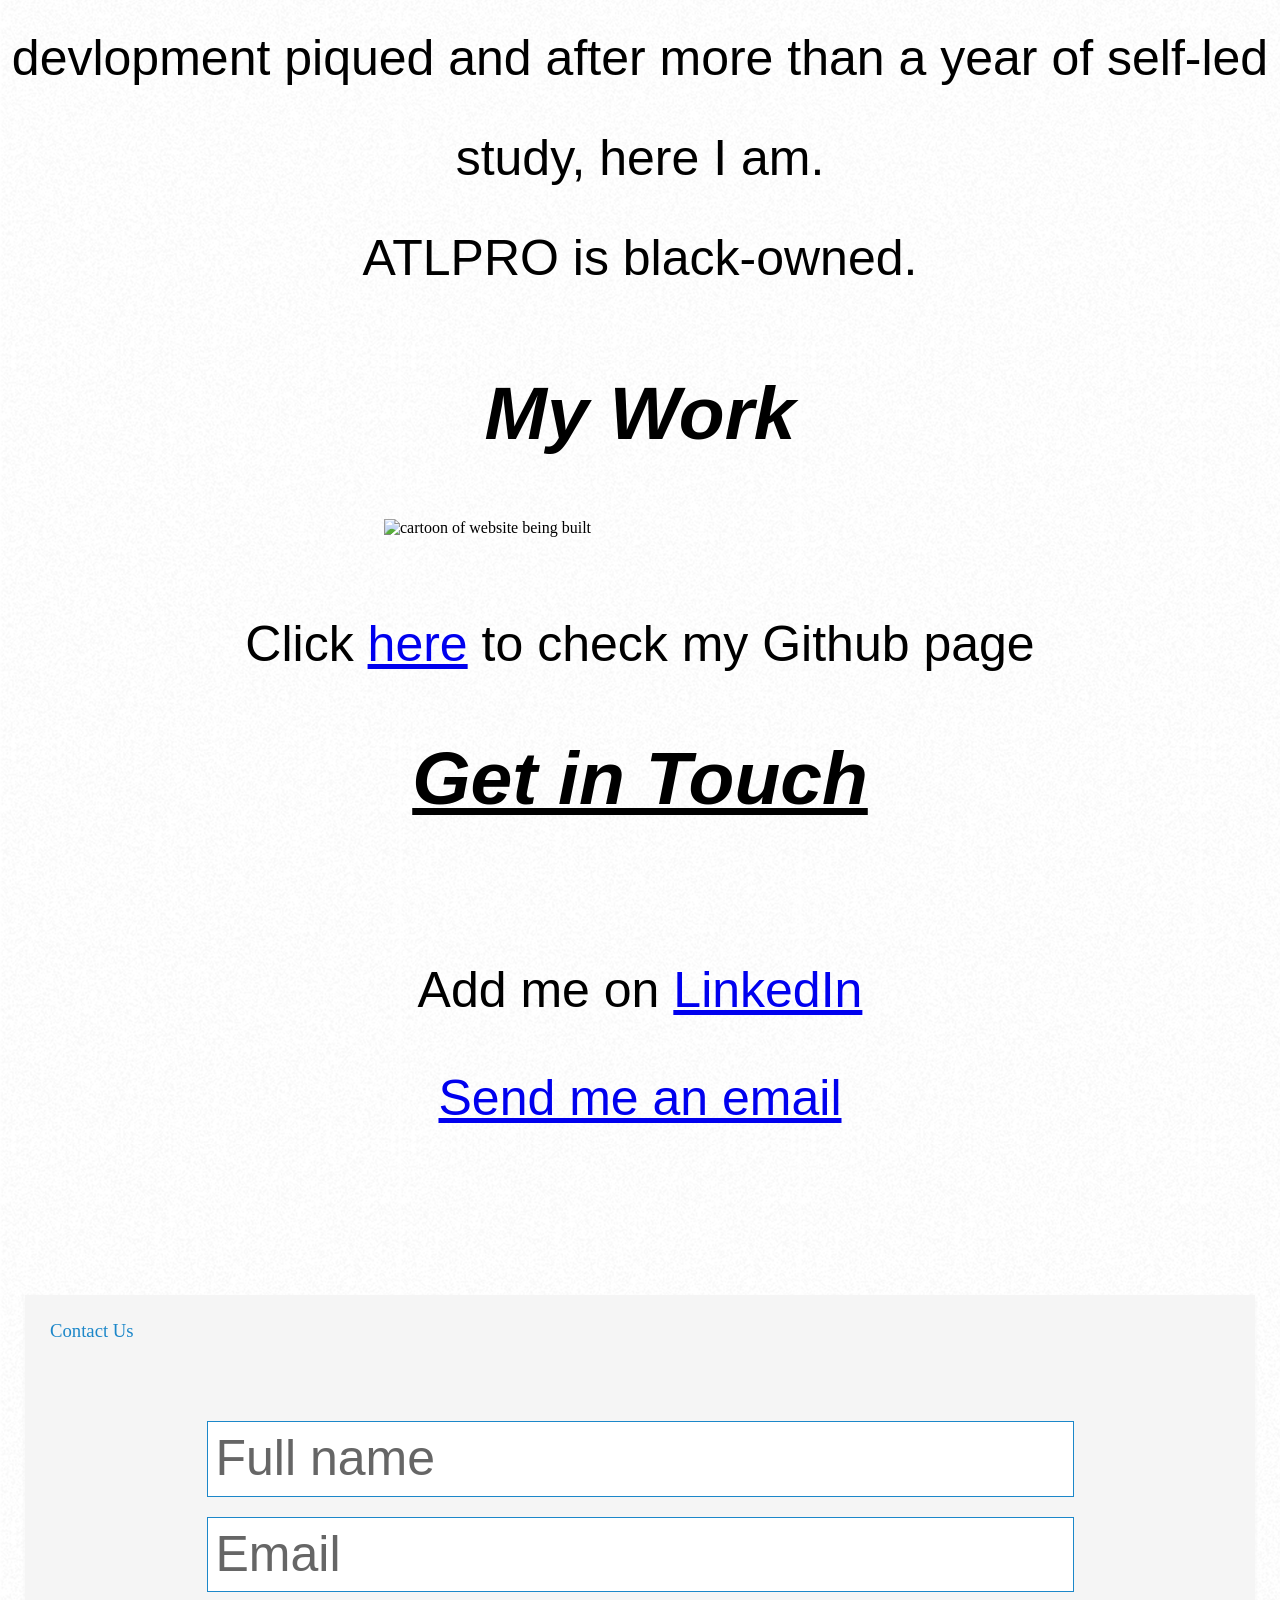
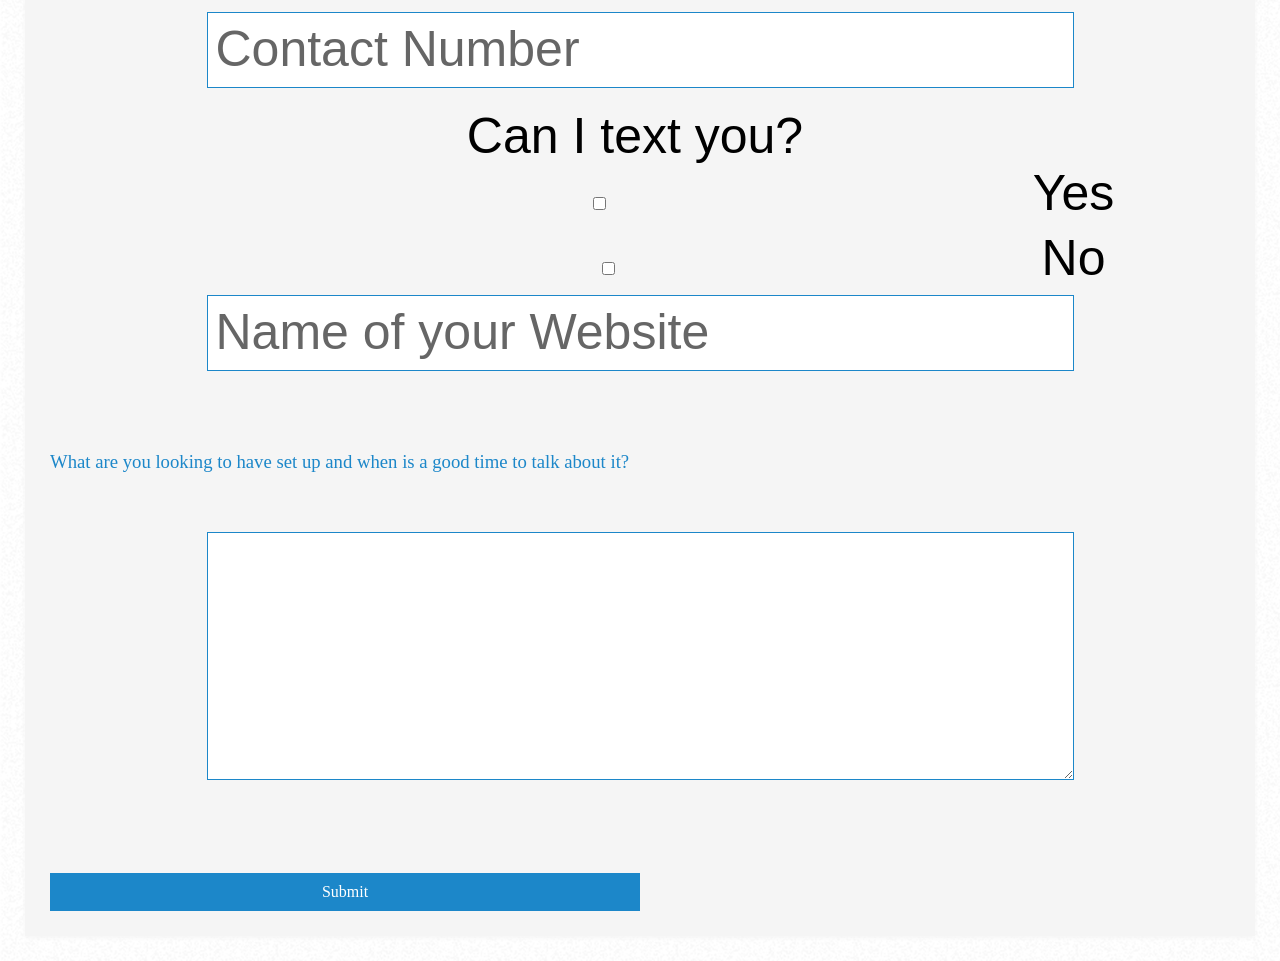
==== commit 65ee620f: "Update index.html changes for image sizes" ====
--- a/docs/index.html
+++ b/docs/index.html
@@ -23,7 +23,7 @@
 		<a href="#contact-info">Contact</a>
 	</div>
 	<h1>Websites built beautifully</h1>
-	<img id="atlanta-made" src="atlantamade.jpg" alt="picture of atlanta made painted on wall">
+	<img id="atlanta-made" class='images' src="atlantamade.jpg" alt="picture of atlanta made painted on wall">
 </header>
 <section id='about'>
 	<h2 class='titles'>About me</h2>
@@ -63,9 +63,3 @@
 
 	</body>
 </html>
-<footer>
-</footer>
-		<script type="text/javascript" src="js/main.js"></script>
-
-	</body>
-</html>
--- a/docs/css/style.css
+++ b/docs/css/style.css
@@ -44,12 +44,12 @@
   font-style: italic;
   text-align: center;
 }
-#atlanta-made {
+.images {
   display: block;
   margin-left: auto;
   margin-right: auto;
   width: 40%;
-  height: 800px;
+  height: auto;
 }
 .titles{
   font-family: 'Roboto', sans-serif;
@@ -113,11 +113,17 @@
         float: left;
       }
       input, textarea {
-      width: calc(100% - 18px);
+      width: calc(75% - 18px);
       padding: 8px;
       margin-bottom: 20px;
       border: 1px solid #1c87c9;
       outline: none;
+      }
+    .box {
+      display: inline-block;
+      padding-right: 10px;
+      white-space: nowrap;
+
       }
       input::placeholder {
       color: #666;
@@ -134,7 +140,7 @@
       button:hover {
       background: #2371a0;
       }
-       @media (min-width: 30em) {
+      @media (min-width: 30em) {
       .main-block {
       flex-direction: row;
       }
@@ -142,7 +148,3 @@
         flex-wrap: nowrap;
       }
     }
-
-/******************************************
-/* ADDITIONAL STYLES
-/*******************************************/
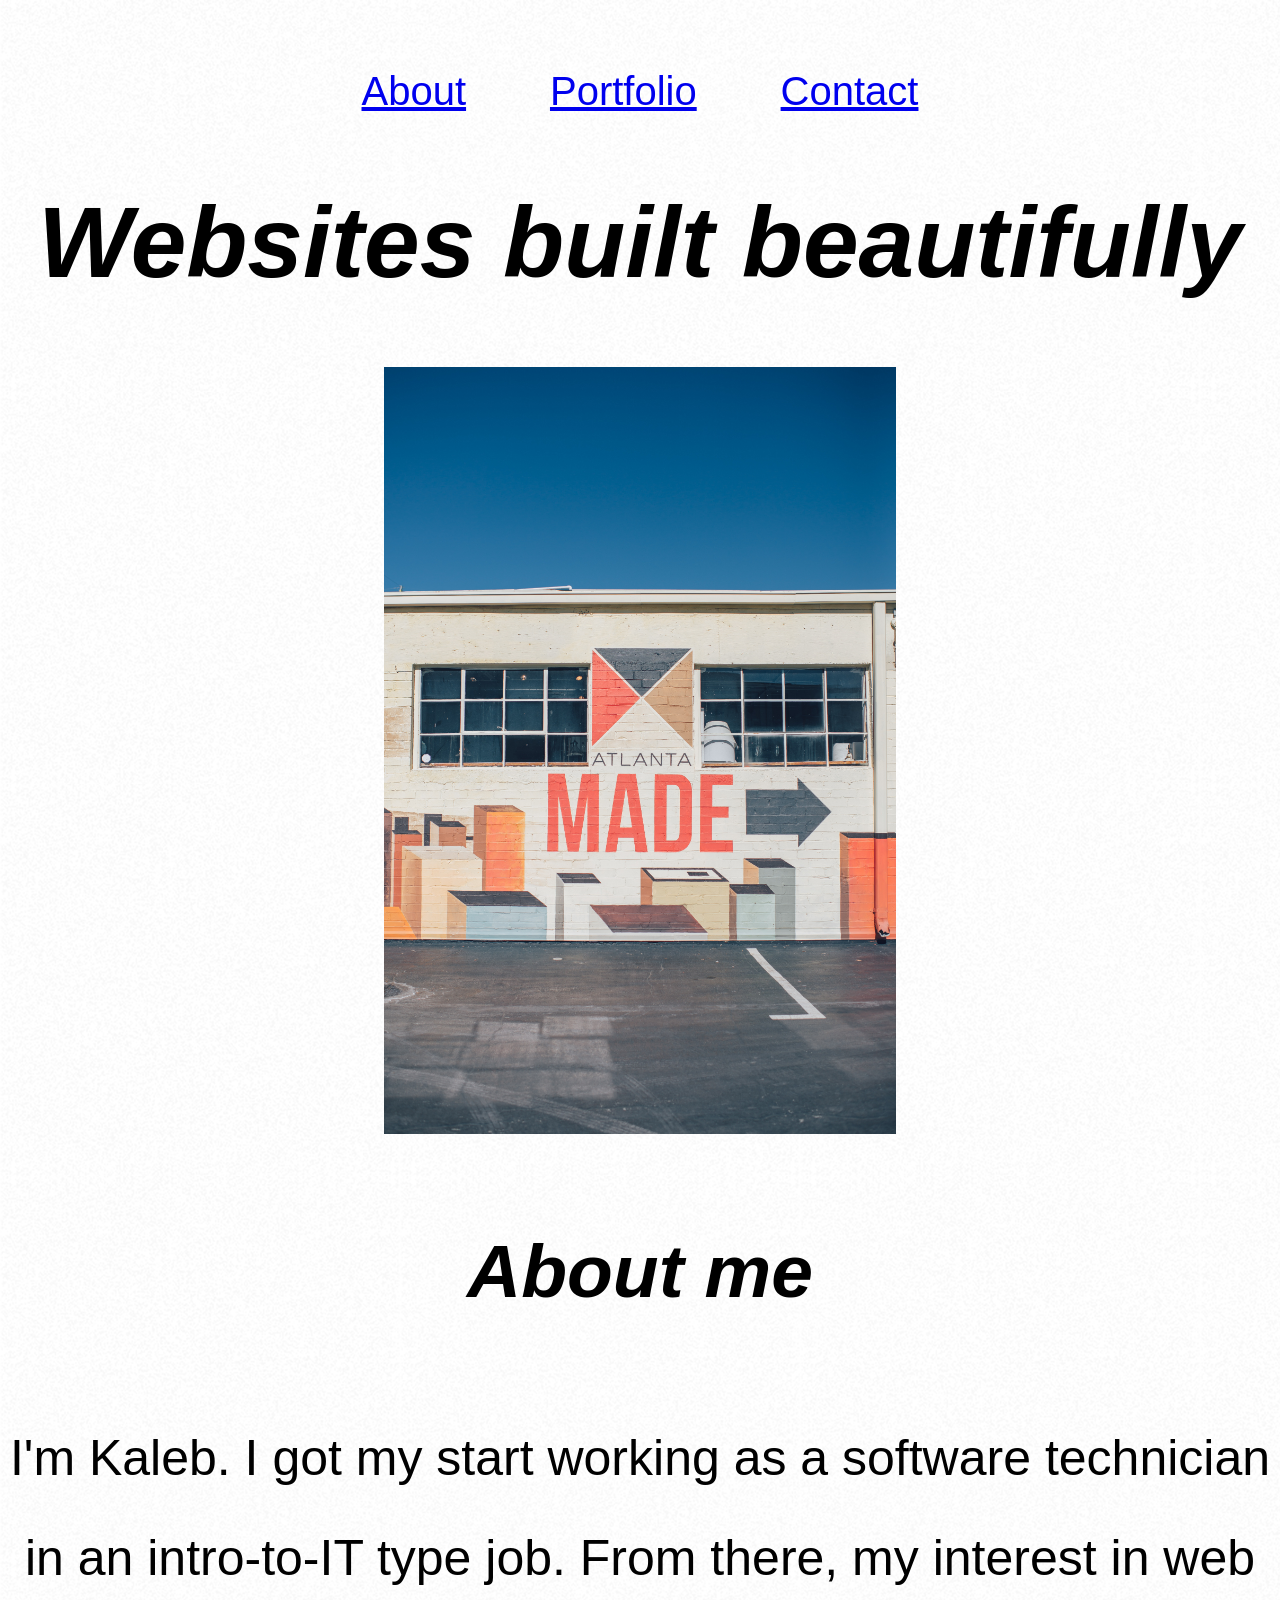
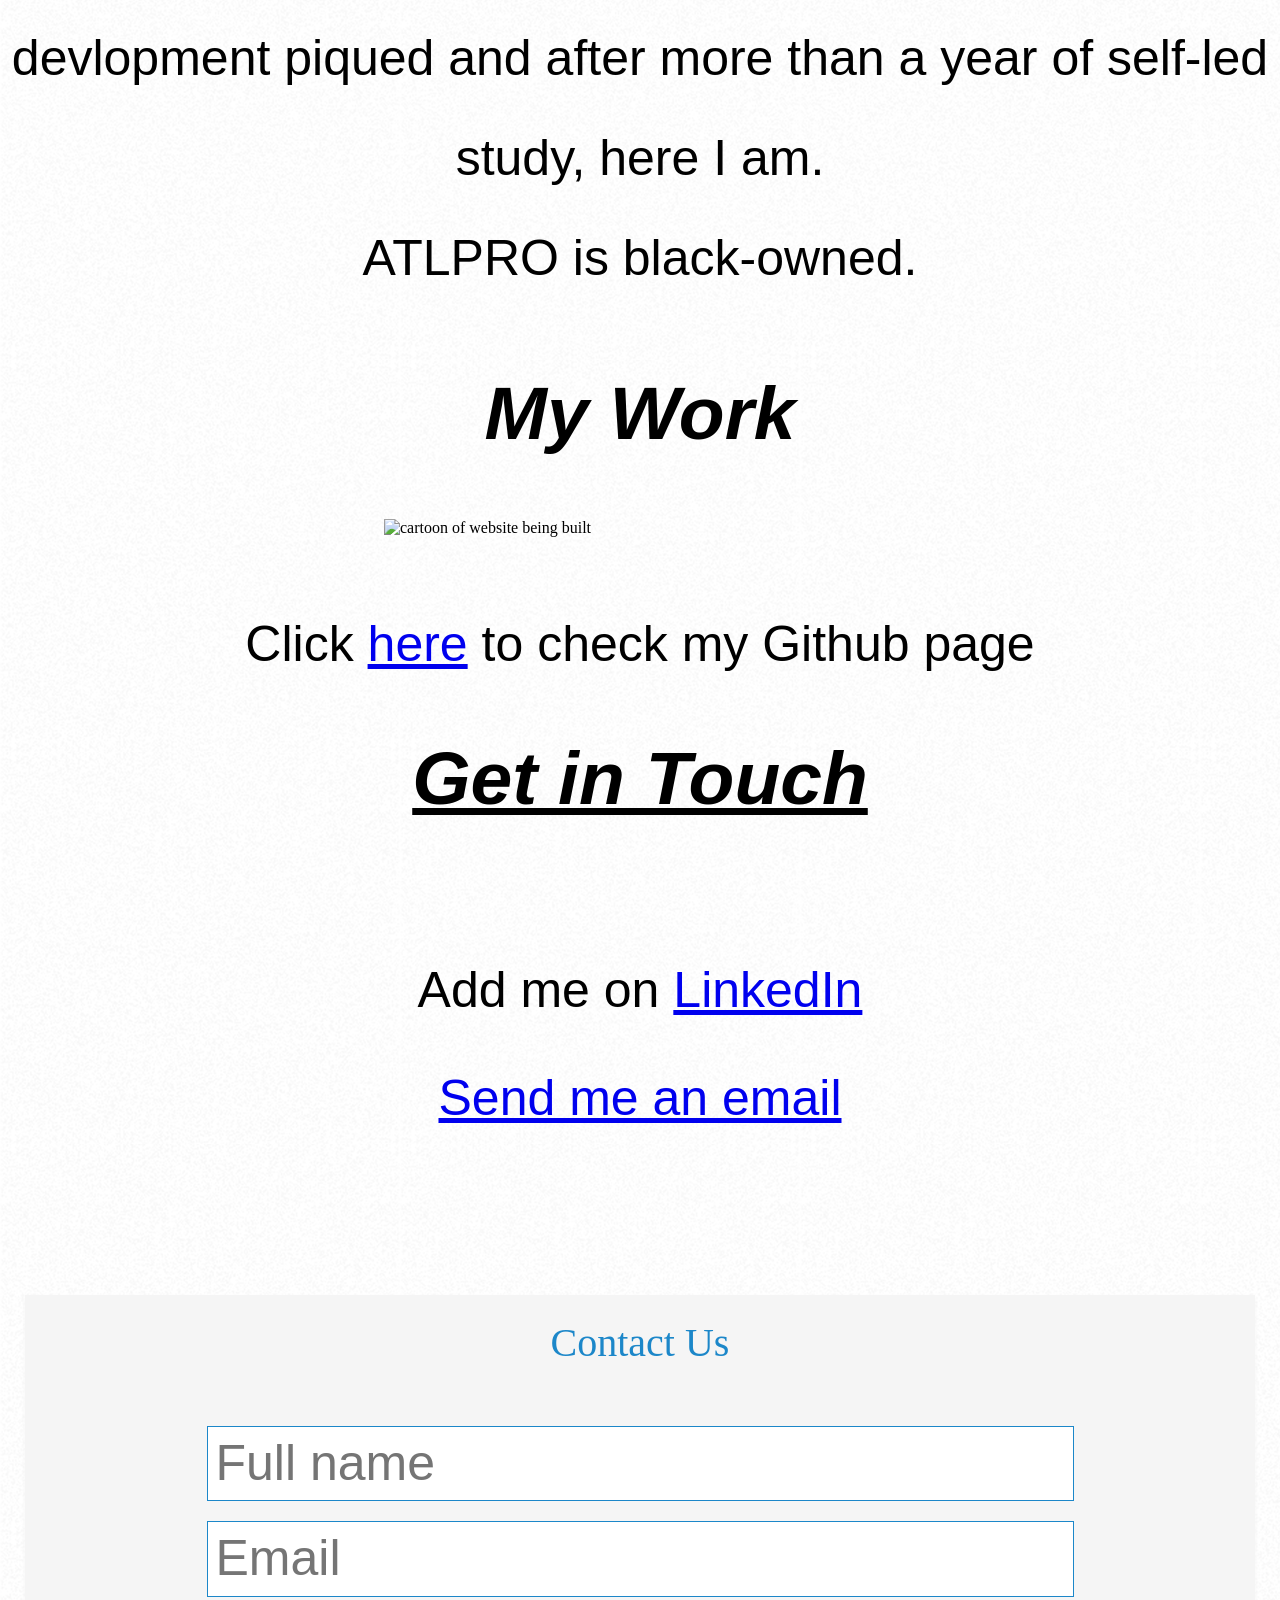
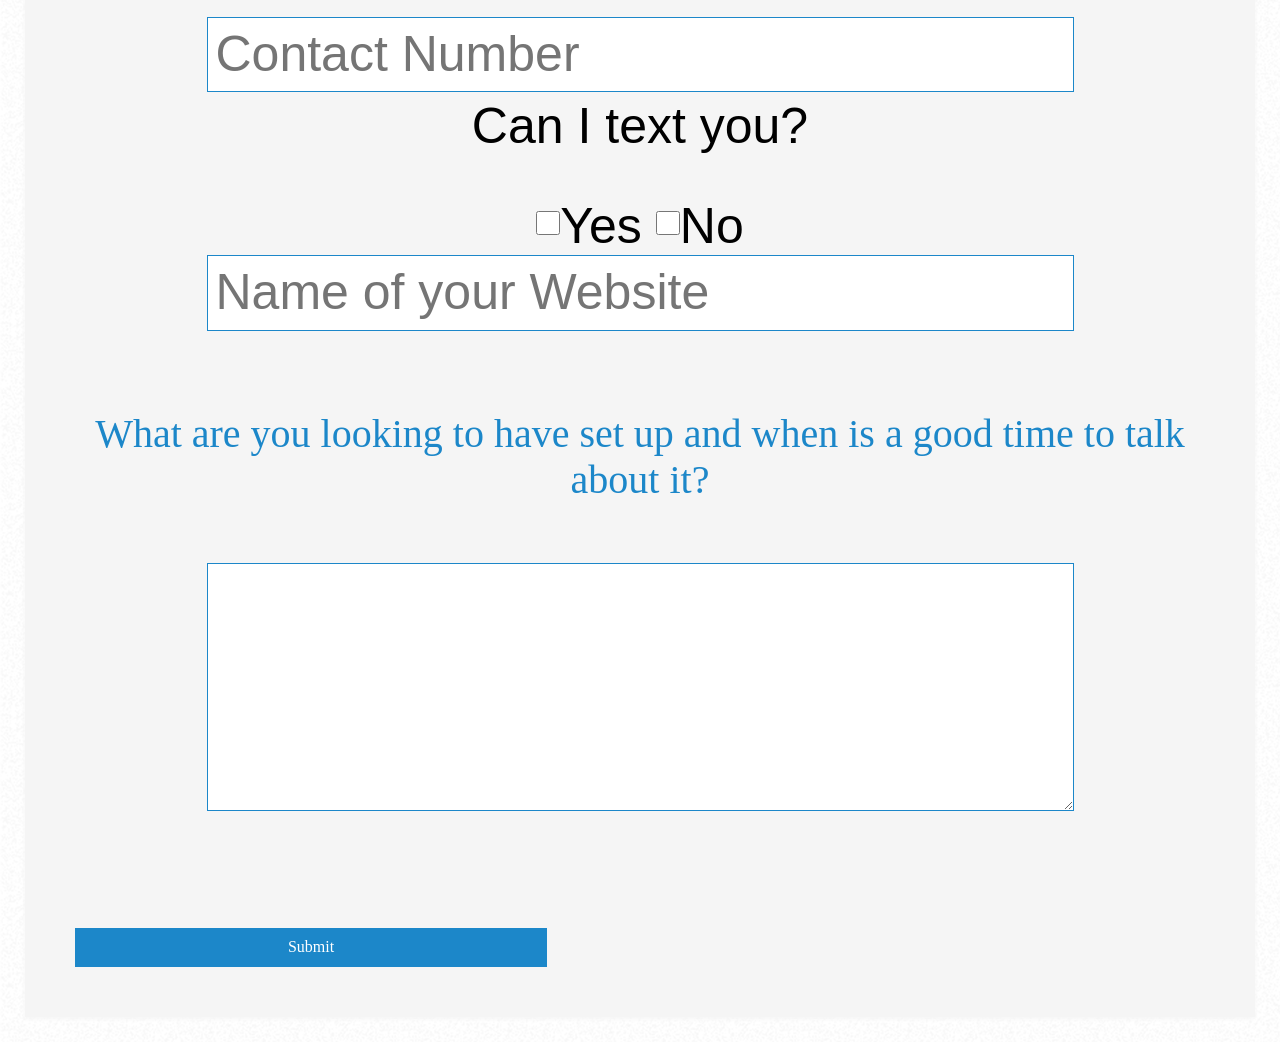
==== commit 54347f63: "Update index.html form changes" ====
--- a/docs/index.html
+++ b/docs/index.html
@@ -47,8 +47,8 @@
 				 <input type="text" name="name" placeholder="Email">
 				 <input type="text" name="name" placeholder="Contact Number"><br>
 				 <label class='box' for="yes" >Can I text you?</label><br>
-				<input class='box' type="checkbox" name="name" value="YES">Yes
-				 <input class='box' type="checkbox" name="name"  value="NO">No
+				<input class='box' type="checkbox" name="name" value="YES"><label for="checkbox">Yes</label>
+				 <input class='box' type="checkbox" name="name"  value="NO">No<br>
 				 <input type="text" name="name" placeholder="Name of your Website">
 			 </div>
 			 <h3 id='describe'>What are you looking to have set up and when is a good time to talk about it?</h3>
--- a/docs/css/style.css
+++ b/docs/css/style.css
@@ -98,6 +98,8 @@
       margin: 0 0 20px;
       font-weight: 400;
       color: #1c87c9;
+      text-align:center;
+      font-size: 40px;
       }
       p {
       margin: 0 0 5px;
@@ -109,9 +111,7 @@
       box-shadow: 0 2px 5px #f5f5f5;
       background: #f5f5f5;
       }
-      .info{
-        float: left;
-      }
+
       input, textarea {
       width: calc(75% - 18px);
       padding: 8px;
@@ -119,18 +119,26 @@
       border: 1px solid #1c87c9;
       outline: none;
       }
-    .box {
-      display: inline-block;
-      padding-right: 10px;
-      white-space: nowrap;
-
+      input[type="checkbox"] {
+      width: 24px;
+      height: 24px;
+      vertical-align: bottom;
+  }
+    label.box {
+      vertical-align: top;
+      line-height: 24px;
+      margin: 2px 0;
+      display: block;
+      height: 24px;
+  }
       }
       input::placeholder {
       color: #666;
       }
       #submitButton {
-      width: 50%;
+      width: 40%;
       padding: 10px;
+      margin: inherit;
       border: none;
       background: #1c87c9;
       font-size: 16px;
@@ -148,3 +156,7 @@
         flex-wrap: nowrap;
       }
     }
+
+/******************************************
+/* ADDITIONAL STYLES
+/*******************************************/
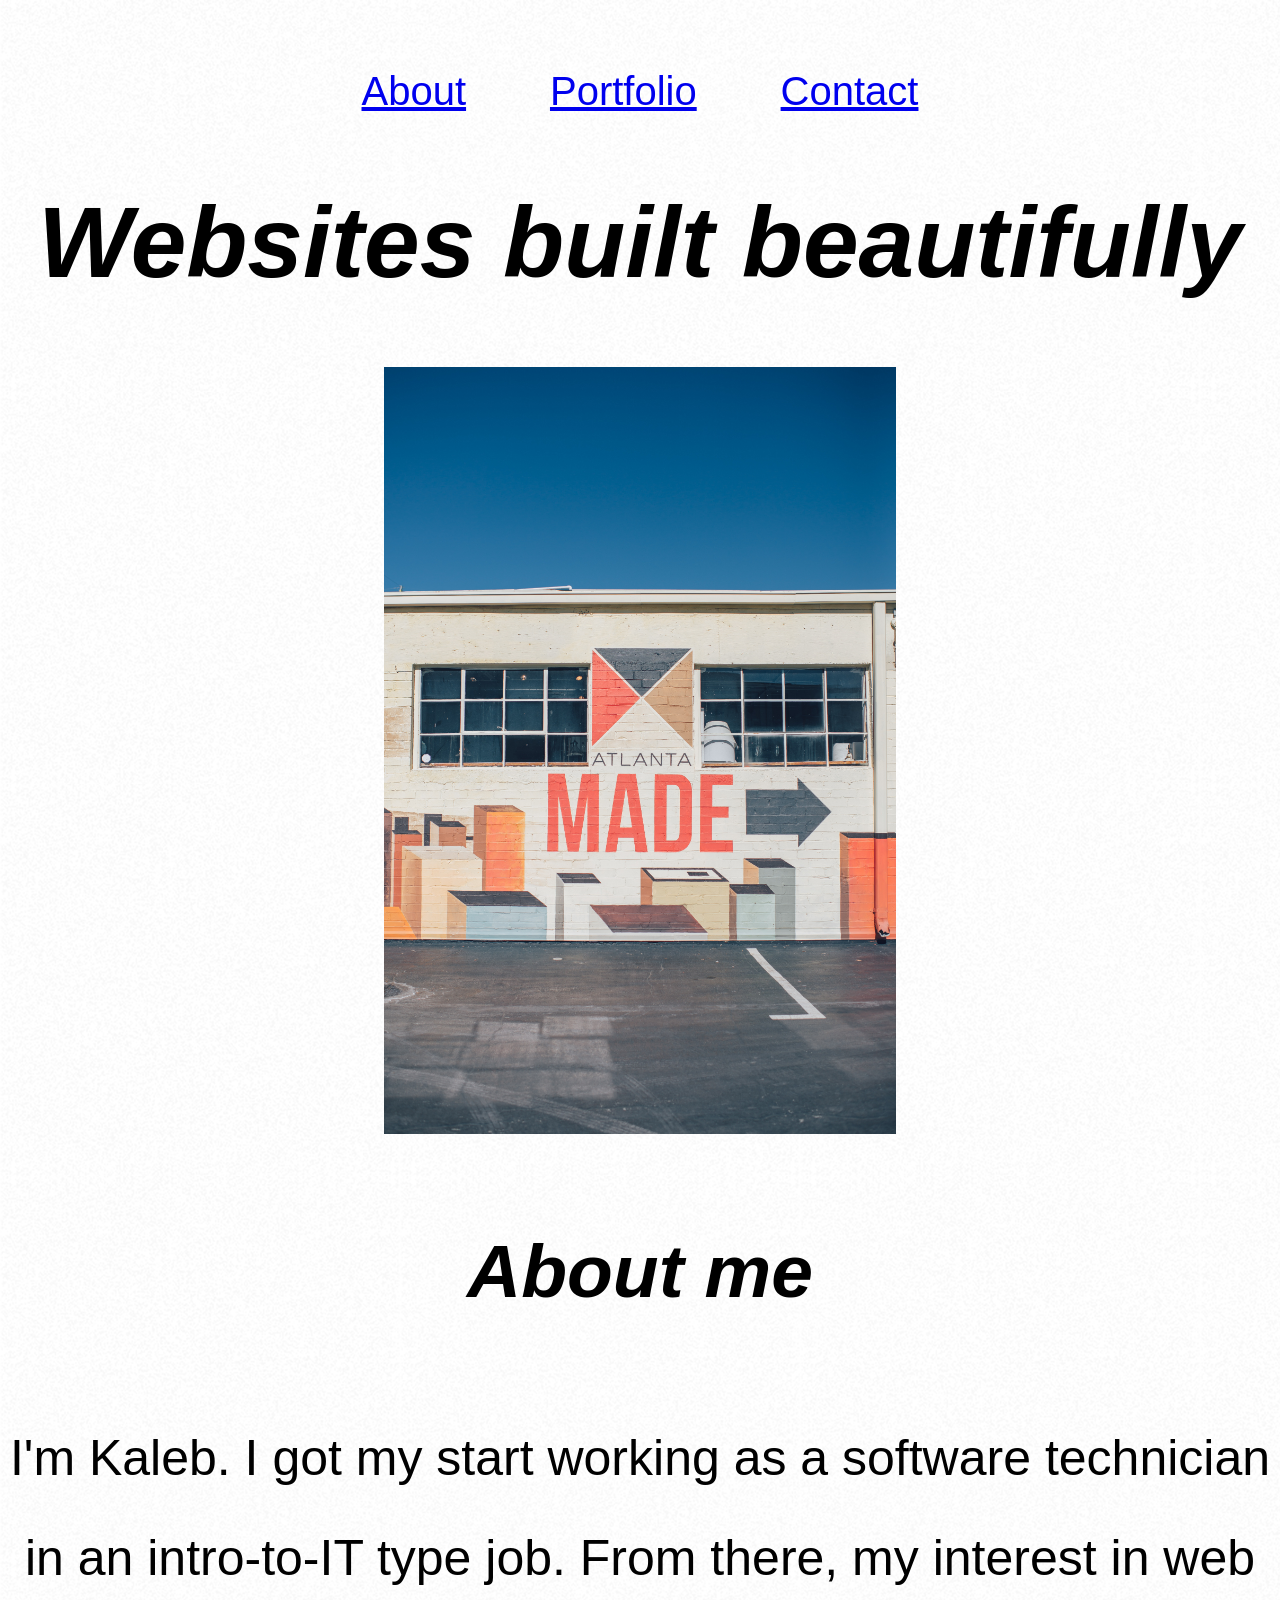
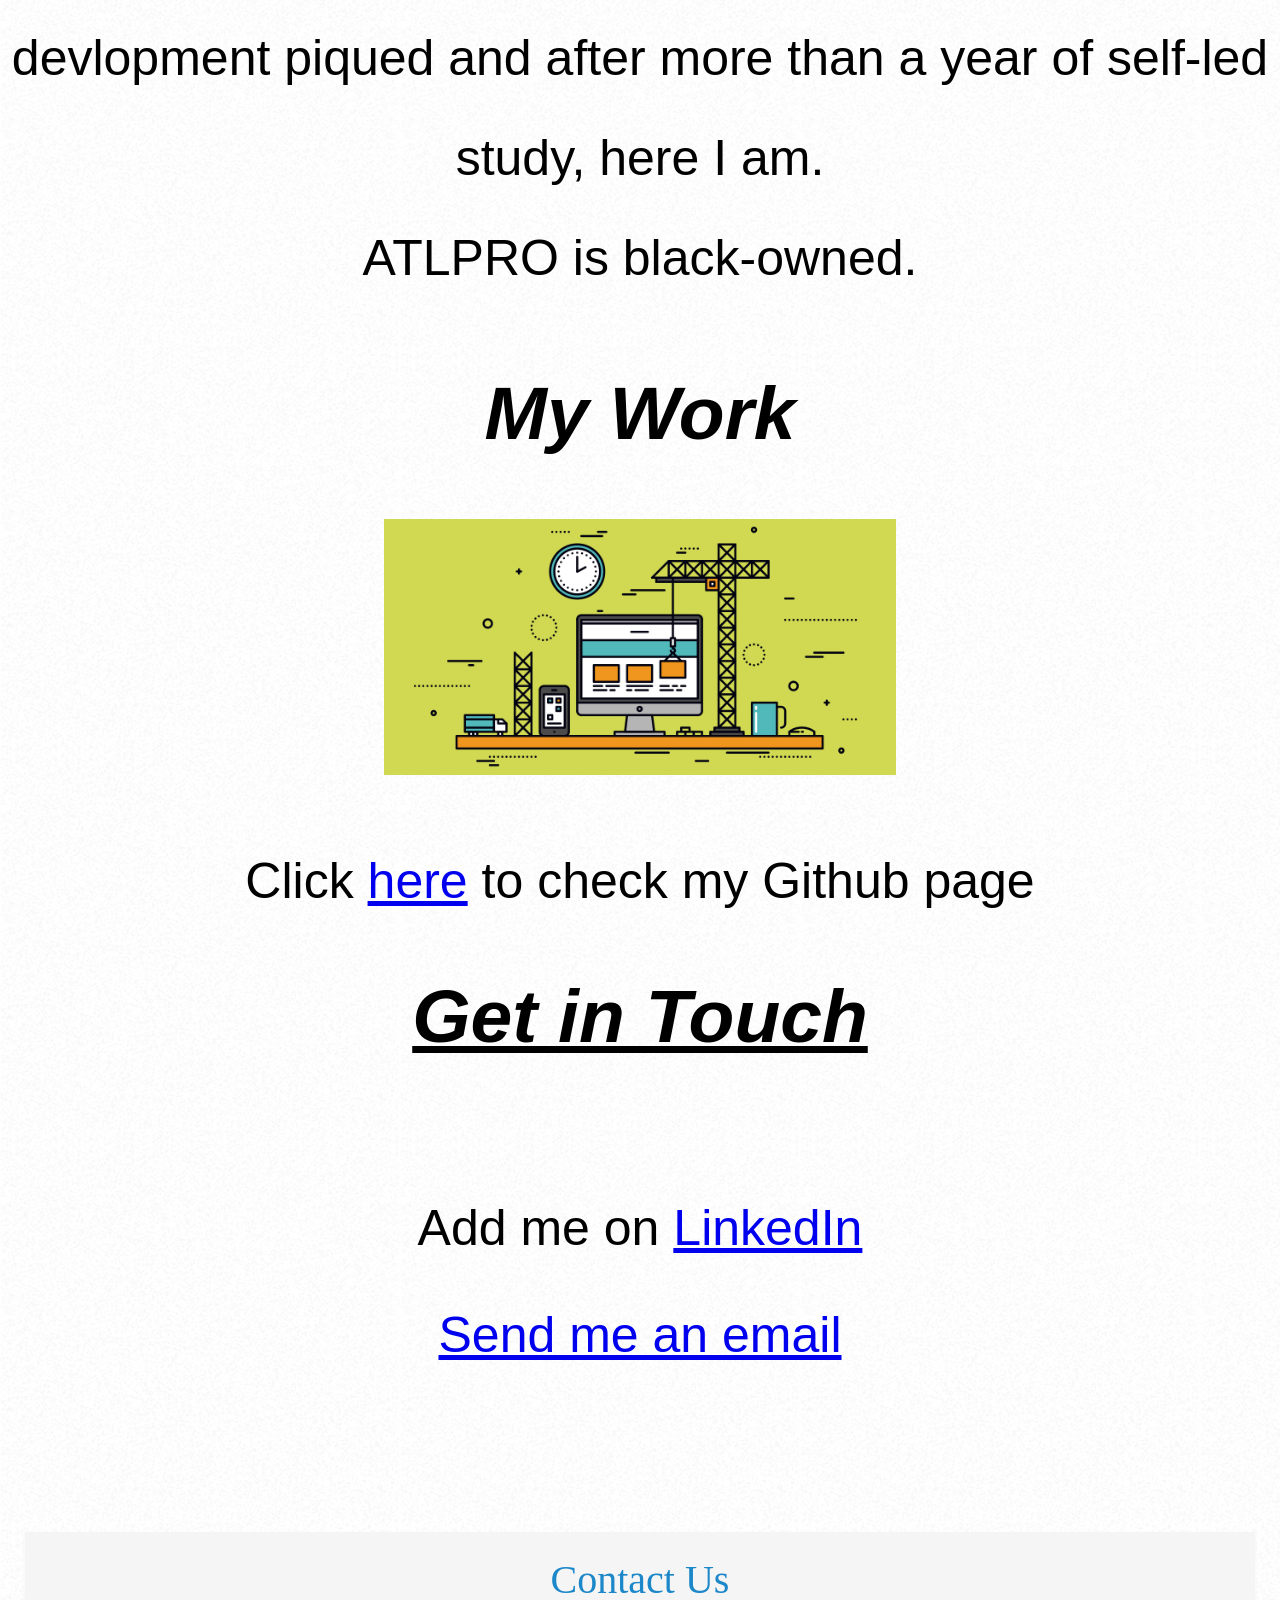
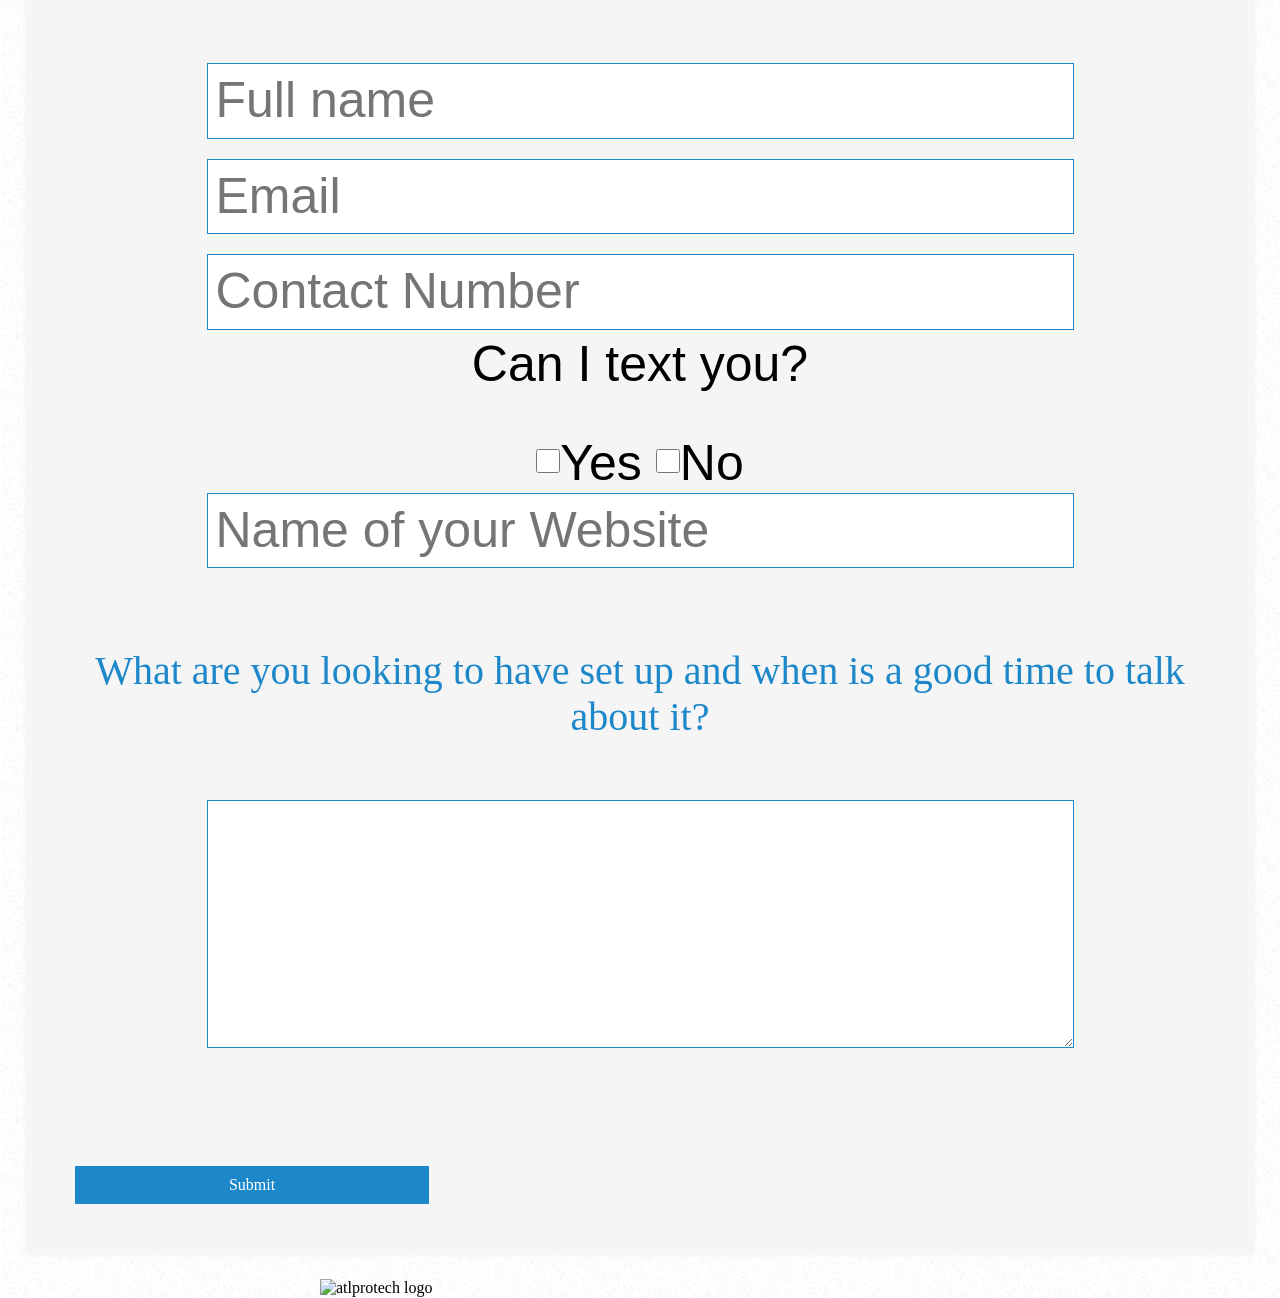
==== commit b1cc7c35: "Update index.html adding logo" ====
--- a/docs/index.html
+++ b/docs/index.html
@@ -58,6 +58,7 @@
 			 <button id='submitButton' type="submit" href="/">Submit</button>
 		 </form>
 <footer>
+	<img id='logo' src="cover.png" alt="atlprotech logo">
 </footer>
 		<script type="text/javascript" src="js/main.js"></script>
 
--- a/docs/css/style.css
+++ b/docs/css/style.css
@@ -136,7 +136,7 @@
       color: #666;
       }
       #submitButton {
-      width: 40%;
+      width: 30%;
       padding: 10px;
       margin: inherit;
       border: none;
@@ -148,14 +148,12 @@
       button:hover {
       background: #2371a0;
       }
-      @media (min-width: 30em) {
-      .main-block {
-      flex-direction: row;
-      }
-      input, h1 {
-        flex-wrap: nowrap;
-      }
-    }
+      footer > img {
+        display: block;
+        margin-left: auto;
+        margin-right: auto;
+        width: 50%;
+        height: auto;
 
 /******************************************
 /* ADDITIONAL STYLES
